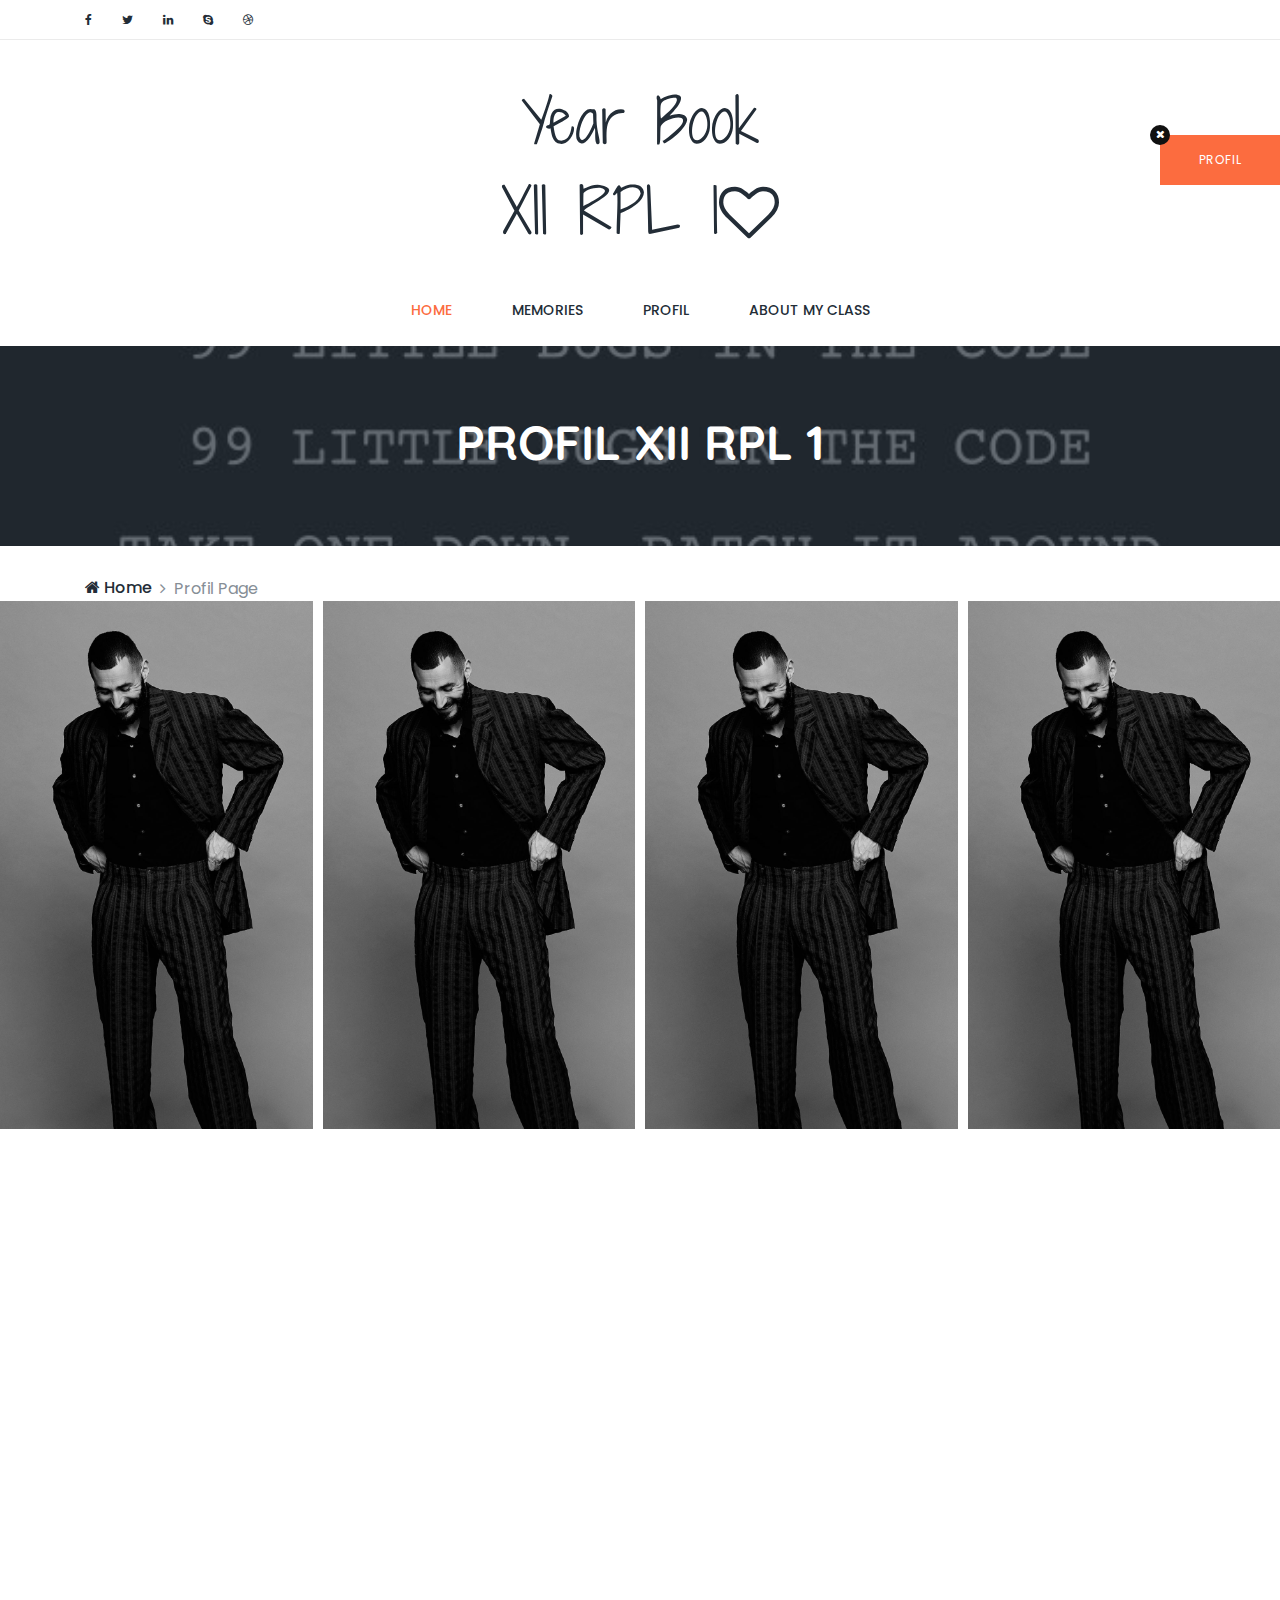
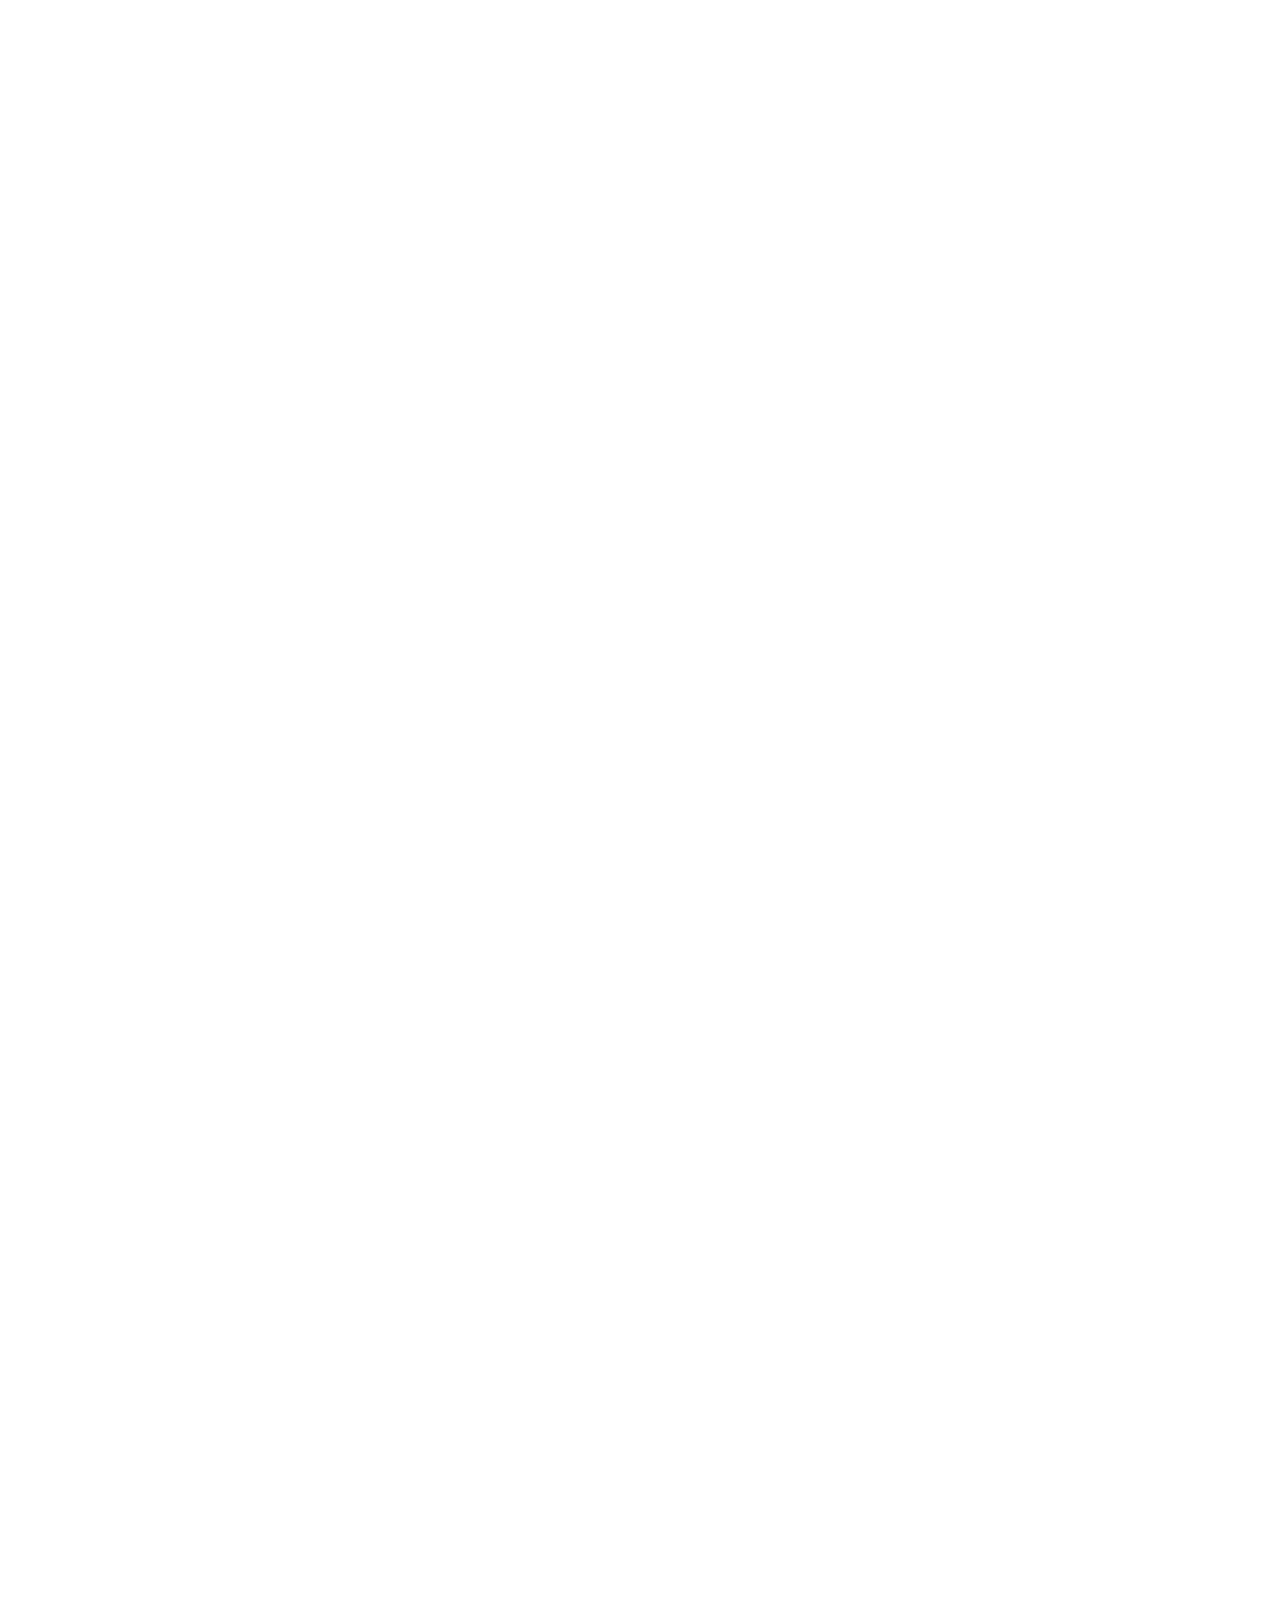
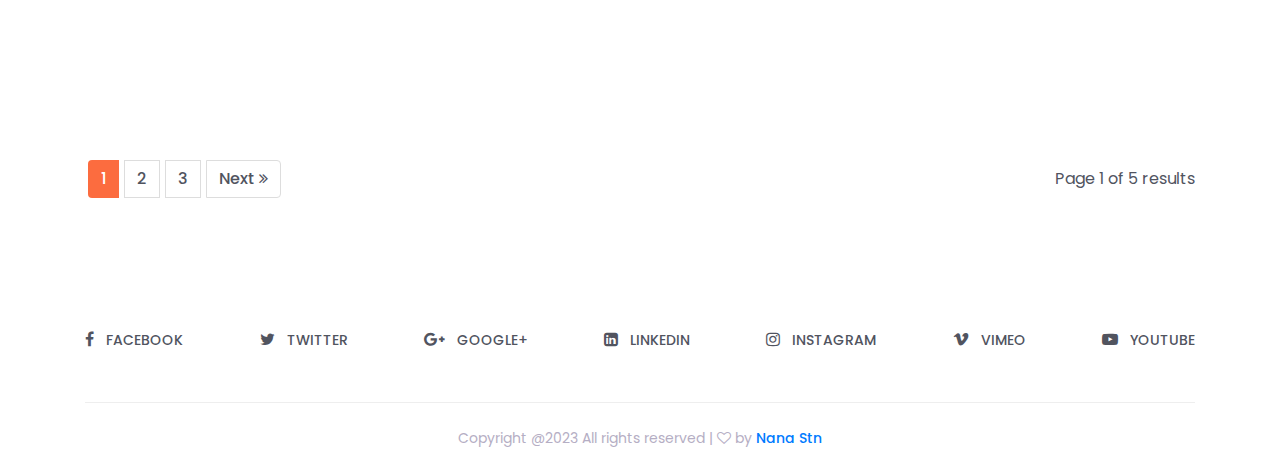
==== archive.html @ f5fe3b68 "baru" ====
<!DOCTYPE html>
<html lang="en">

<head>
    <meta charset="UTF-8">
    <meta name="description" content="">
    <meta http-equiv="X-UA-Compatible" content="IE=edge">
    <meta name="viewport" content="width=device-width, initial-scale=1, shrink-to-fit=no">
    <!-- The above 4 meta tags *must* come first in the head; any other head content must come *after* these tags -->

    <!-- Title -->
    <title>Year Book - Profil</title>

    <!-- Favicon -->
    <link rel="icon" href="img/core-img/favicon.ico">

    <!-- Core Stylesheet -->
    <link href="style.css" rel="stylesheet">

    <!-- Responsive CSS -->
    <link href="css/responsive/responsive.css" rel="stylesheet">

</head>

<body>
    <!-- Preloader Start -->
    <div id="preloader">
        <div class="yummy-load"></div>
    </div>

    <!-- Background Pattern Swither -->
    <div id="pattern-switcher">
        Profil
    </div>
    <div id="patter-close">
        <i class="fa fa-times" aria-hidden="true"></i>
    </div>

    <!-- ****** Top Header Area Start ****** -->
    <div class="top_header_area">
        <div class="container">
            <div class="row">
                <div class="col-5 col-sm-6">
                    <!--  Top Social bar start -->
                    <div class="top_social_bar">
                        <a href="#"><i class="fa fa-facebook" aria-hidden="true"></i></a>
                        <a href="#"><i class="fa fa-twitter" aria-hidden="true"></i></a>
                        <a href="#"><i class="fa fa-linkedin" aria-hidden="true"></i></a>
                        <a href="#"><i class="fa fa-skype" aria-hidden="true"></i></a>
                        <a href="#"><i class="fa fa-dribbble" aria-hidden="true"></i></a>
                    </div>
                </div>
                <!--  Login Register Area -->
                <div class="col-7 col-sm-6">
                    <div class="signup-search-area d-flex align-items-center justify-content-end">
                        
                    </div>
                </div>
            </div>
        </div>
    </div>
    <!-- ****** Top Header Area End ****** -->

    <!-- ****** Header Area Start ****** -->
    <header class="header_area">
        <div class="container">
            <div class="row">
                <!-- Logo Area Start -->
                <div class="col-12">
                    <div class="logo_area text-center">
                        <a href="index.html" class="yummy-logo">Year Book <br> XII RPL 1<i class="fa fa-heart-o" aria-hidden="true"></i></a>
                    </div>
                </div>
            </div>

            <div class="row">
                <div class="col-12">
                    <nav class="navbar navbar-expand-lg">
                        <button class="navbar-toggler" type="button" data-toggle="collapse" data-target="#yummyfood-nav" aria-controls="yummyfood-nav" aria-expanded="false" aria-label="Toggle navigation"><i class="fa fa-bars" aria-hidden="true"></i> Menu</button>
                        <!-- Menu Area Start -->
                        <div class="collapse navbar-collapse justify-content-center" id="yummyfood-nav">
                            <ul class="navbar-nav" id="yummy-nav">
                                <li class="nav-item active">
                                    <a class="nav-link" href="index.html">Home <span class="sr-only">(current)</span></a>
                                </li>
                                <li class="nav-item">
                                    <a class="nav-link" href="archive.html">Memories</a>
                                </li>
                                <li class="nav-item">
                                    <a class="nav-link" href="archive.html">Profil</a>
                                </li>
                                <li class="nav-item">
                                    <a class="nav-link" href="static.html">About My Class</a>
                                </li>
                                <!-- <li class="nav-item">
                                    <a class="nav-link" href="contact.html">Contact</a>
                                </li> -->
                            </ul>
                        </div>
                    </nav>
                </div>
            </div>
        </div>
    </header>
    <!-- ****** Header Area End ****** -->

    <!-- ****** Breadcumb Area Start ****** -->
    <div class="breadcumb-area" style="background-image: url(img/bg-img/y.jpeg);">
        <div class="container h-100">
            <div class="row h-100 align-items-center">
                <div class="col-12">
                    <div class="bradcumb-title text-center">
                        <h2>PROFIL XII RPL 1</h2>
                    </div>
                </div>
            </div>
        </div>
    </div>
    <div class="breadcumb-nav">
        <div class="container">
            <div class="row">
                <div class="col-12">
                    <nav aria-label="breadcrumb">
                        <ol class="breadcrumb">
                            <li class="breadcrumb-item"><a href="#"><i class="fa fa-home" aria-hidden="true"></i> Home</a></li>
                            <li class="breadcrumb-item active" aria-current="page">Profil Page</li>
                        </ol>
                    </nav>
                </div>
            </div>
        </div>
    </div>
    <!-- ****** Breadcumb Area End ****** -->

    <!-- ****** Archive Area Start ****** -->
    <section class="welcome-post-sliders owl-carousel">

        <!-- Single Slide -->
        <div class="welcome-single-slide">
            <!-- Post Thumb -->
            <img src="img/bg-img/wakhaji.jpeg" alt="">
            <!-- Overlay Text -->
            <div class="project_title">
                <div class="post-date-commnents d-flex">
                    <a href="#">February 23, 2023</a>
                    <a href="#">5 Comment</a>
                </div>
                <a href="#">
                    <h5>“I’ve Come and I’m Gone”: A Tribute to Istanbul’s Street</h5>
                </a>
            </div>
        </div>

        <!-- Single Slide -->
        <div class="welcome-single-slide">
            <!-- Post Thumb -->
            <img src="img/bg-img/wakhaji.jpeg" alt="">
            <!-- Overlay Text -->
            <div class="project_title">
                <div class="post-date-commnents d-flex">
                    <a href="#">February 23, 2023</a>
                    <a href="#">5 Comment</a>
                </div>
                <a href="#">
                    <h5>“I’ve Come and I’m Gone”: A Tribute to Istanbul’s Street</h5>
                </a>
            </div>
        </div>
        </section>
    <section class="archive-area section_padding_80">
        <div class="container">
            <div class="row">

                <!-- Single Post -->
                <div class="col-12 col-md-6 col-lg-4">
                    <div class="single-post wow fadeInUp" data-wow-delay="0.1s">
                        <!-- Post Thumb -->
                        <div class="post-thumb">
                            <img src="img/student/1.jfif" alt="">
                        </div>
                        <!-- Post Content -->
                        <div class="post-content">
                            <div class="post-meta d-flex">
                                <div class="post-author-date-area d-flex">
                                    <!-- Post Author -->
                                    <a href="#">
                                        <h3 class="post-headline">Adrian farrel</h3>
                                    </a>
                                    
                                    <!-- Post Date -->
                                    
                                </div>
                                <!-- Post Comment & Share Area -->
                                <div class="post-comment-share-area d-flex">
                                    <!-- Post Favourite -->
                                    <!-- Post Share -->
                                    
                                </div>
                            </div>
                            <div class="post-author">
                                <a href="#">Mirip Kamu ya</a>
                            </div>
                        </div>
                    </div>
                </div>

                <!-- Single Post -->
                <div class="col-12 col-md-6 col-lg-4">
                    <div class="single-post wow fadeInUp" data-wow-delay="0.2s">
                        <!-- Post Thumb -->
                        <div class="post-thumb">
                            <img src="img/student/2.jfif" alt="">
                        </div>
                        <!-- Post Content -->
                        <div class="post-content">
                            <div class="post-meta d-flex">
                                <div class="post-author-date-area d-flex">
                                    <!-- Post Author -->
                                    <div class="post-author">
                                        <a href="#">By Marian</a>
                                    </div>
                                    <!-- Post Date -->
                                    <div class="post-date">
                                        <a href="#">May 19, 2017</a>
                                    </div>
                                </div>
                                <!-- Post Comment & Share Area -->
                                <div class="post-comment-share-area d-flex">
                                    <!-- Post Favourite -->
                                    <!-- Post Share -->
                                   
                                </div>
                            </div>
                            <a href="#">
                                <h4 class="post-headline">The Top Breakfast And Brunch Spots In Hove, Brighton</h4>
                            </a>
                        </div>
                    </div>
                </div>

                <!-- Single Post -->
                <div class="col-12 col-md-6 col-lg-4">
                    <div class="single-post wow fadeInUp" data-wow-delay="0.3s">
                        <!-- Post Thumb -->
                        <div class="post-thumb">
                            <img src="img/student/3.jfif" alt="">
                        </div>
                        <!-- Post Content -->
                        <div class="post-content">
                            <div class="post-meta d-flex">
                                <div class="post-author-date-area d-flex">
                                    <!-- Post Author -->
                                    <div class="post-author">
                                        <a href="#">By Marian</a>
                                    </div>
                                    <!-- Post Date -->
                                    <div class="post-date">
                                        <a href="#">May 19, 2017</a>
                                    </div>
                                </div>
                                <!-- Post Comment & Share Area -->
                                <div class="post-comment-share-area d-flex">
                                    <!-- Post Favourite -->
                                    <!-- Post Share -->
                                    
                                </div>
                            </div>
                            <a href="#">
                                <h4 class="post-headline">The 10 Best Pubs In The Lake District, Cumbria</h4>
                            </a>
                        </div>
                    </div>
                </div>

                <!-- Single Post -->
                <div class="col-12 col-md-6 col-lg-4">
                    <div class="single-post wow fadeInUp" data-wow-delay="0.4s">
                        <!-- Post Thumb -->
                        <div class="post-thumb">
                            <img src="img/student/4.jfif" alt="">
                        </div>
                        <!-- Post Content -->
                        <div class="post-content">
                            <div class="post-meta d-flex">
                                <div class="post-author-date-area d-flex">
                                    <!-- Post Author -->
                                    <div class="post-author">
                                        <a href="#">By Marian</a>
                                    </div>
                                    <!-- Post Date -->
                                    <div class="post-date">
                                        <a href="#">May 19, 2017</a>
                                    </div>
                                </div>
                                <!-- Post Comment & Share Area -->
                                <div class="post-comment-share-area d-flex">
                                    <!-- Post Favourite -->
                                    <!-- Post Share -->
                                    
                                </div>
                            </div>
                            <a href="#">
                                <h4 class="post-headline">The 10 Best Brunch Spots In Newcastle, England</h4>
                            </a>
                        </div>
                    </div>
                </div>

                <!-- Single Post -->
                <div class="col-12 col-md-6 col-lg-4">
                    <div class="single-post wow fadeInUp" data-wow-delay="0.5s">
                        <!-- Post Thumb -->
                        <div class="post-thumb">
                            <img src="img/student/5.jfif" alt="">
                        </div>
                        <!-- Post Content -->
                        <div class="post-content">
                            <div class="post-meta d-flex">
                                <div class="post-author-date-area d-flex">
                                    <!-- Post Author -->
                                    <div class="post-author">
                                        <a href="#">By Marian</a>
                                    </div>
                                    <!-- Post Date -->
                                    <div class="post-date">
                                        <a href="#">May 19, 2017</a>
                                    </div>
                                </div>
                                <!-- Post Comment & Share Area -->
                                <div class="post-comment-share-area d-flex">
                                    <!-- Post Favourite -->
                                    <!-- Post Share -->
                                    
                                </div>
                            </div>
                            <a href="#">
                                <h4 class="post-headline">Where To Get The Best Sunday Roast In The Cotswolds</h4>
                            </a>
                        </div>
                    </div>
                </div>

                <!-- Single Post -->
                <div class="col-12 col-md-6 col-lg-4">
                    <div class="single-post wow fadeInUp" data-wow-delay="0.6s">
                        <!-- Post Thumb -->
                        <div class="post-thumb">
                            <img src="img/student/6.jfif" alt="">
                        </div>
                        <!-- Post Content -->
                        <div class="post-content">
                            <div class="post-meta d-flex">
                                <div class="post-author-date-area d-flex">
                                    <!-- Post Author -->
                                    <div class="post-author">
                                        <a href="#">By Marian</a>
                                    </div>
                                    <!-- Post Date -->
                                    <div class="post-date">
                                        <a href="#">May 19, 2017</a>
                                    </div>
                                </div>
                                <!-- Post Comment & Share Area -->
                                <div class="post-comment-share-area d-flex">
                                    <!-- Post Favourite -->
                                    <!-- Post Share -->
                                    
                                </div>
                            </div>
                            <a href="#">
                                <h4 class="post-headline">The Top Breakfast And Brunch Spots In Hove, Brighton</h4>
                            </a>
                        </div>
                    </div>
                </div>

                <!-- Single Post -->
                <div class="col-12 col-md-6 col-lg-4">
                    <div class="single-post wow fadeInUp" data-wow-delay="0.7s">
                        <!-- Post Thumb -->
                        <div class="post-thumb">
                            <img src="img/student/7.jfif" alt="">
                        </div>
                        <!-- Post Content -->
                        <div class="post-content">
                            <div class="post-meta d-flex">
                                <div class="post-author-date-area d-flex">
                                    <!-- Post Author -->
                                    <div class="post-author">
                                        <a href="#">By Marian</a>
                                    </div>
                                    <!-- Post Date -->
                                    <div class="post-date">
                                        <a href="#">May 19, 2017</a>
                                    </div>
                                </div>
                                <!-- Post Comment & Share Area -->
                                <div class="post-comment-share-area d-flex">
                                    <!-- Post Favourite -->
                                    <!-- Post Share -->
                                    
                                </div>
                            </div>
                            <a href="#">
                                <h4 class="post-headline">The 10 Best Pubs In The Lake District, Cumbria</h4>
                            </a>
                        </div>
                    </div>
                </div>

                <!-- Single Post -->
                <div class="col-12 col-md-6 col-lg-4">
                    <div class="single-post wow fadeInUp" data-wow-delay="0.8s">
                        <!-- Post Thumb -->
                        <div class="post-thumb">
                            <img src="img/student/8.jfif" alt="">
                        </div>
                        <!-- Post Content -->
                        <div class="post-content">
                            <div class="post-meta d-flex">
                                <div class="post-author-date-area d-flex">
                                    <!-- Post Author -->
                                    <div class="post-author">
                                        <a href="#">By Marian</a>
                                    </div>
                                    <!-- Post Date -->
                                    <div class="post-date">
                                        <a href="#">May 19, 2017</a>
                                    </div>
                                </div>
                                <!-- Post Comment & Share Area -->
                                <div class="post-comment-share-area d-flex">
                                    <!-- Post Favourite -->
                                    <!-- Post Share -->
                                    
                                </div>
                            </div>
                            <a href="#">
                                <h4 class="post-headline">The 10 Best Brunch Spots In Newcastle, England</h4>
                            </a>
                        </div>
                    </div>
                </div>

                <!-- Single Post -->
                <div class="col-12 col-md-6 col-lg-4">
                    <div class="single-post wow fadeInUp" data-wow-delay="0.9s">
                        <!-- Post Thumb -->
                        <div class="post-thumb">
                            <img src="img/student/9.jfif" alt="">
                        </div>
                        <!-- Post Content -->
                        <div class="post-content">
                            <div class="post-meta d-flex">
                                <div class="post-author-date-area d-flex">
                                    <!-- Post Author -->
                                    <div class="post-author">
                                        <a href="#">By Marian</a>
                                    </div>
                                    <!-- Post Date -->
                                    <div class="post-date">
                                        <a href="#">May 19, 2017</a>
                                    </div>
                                </div>
                                <!-- Post Comment & Share Area -->
                                <div class="post-comment-share-area d-flex">
                                    <!-- Post Favourite -->
                                    <!-- Post Share -->
                                    
                                </div>
                            </div>
                            <a href="#">
                                <h4 class="post-headline">Where To Get The Best Sunday Roast In The Cotswolds</h4>
                            </a>
                        </div>
                    </div>
                </div>

                <!-- Single Post -->
                <div class="col-12 col-md-6 col-lg-4">
                    <div class="single-post wow fadeInUp" data-wow-delay="1s">
                        <!-- Post Thumb -->
                        <div class="post-thumb">
                            <img src="img/student/10.jfif" alt="">
                        </div>
                        <!-- Post Content -->
                        <div class="post-content">
                            <div class="post-meta d-flex">
                                <div class="post-author-date-area d-flex">
                                    <!-- Post Author -->
                                    <div class="post-author">
                                        <a href="#">By Marian</a>
                                    </div>
                                    <!-- Post Date -->
                                    <div class="post-date">
                                        <a href="#">May 19, 2017</a>
                                    </div>
                                </div>
                                <!-- Post Comment & Share Area -->
                                <div class="post-comment-share-area d-flex">
                                    <!-- Post Favourite -->
                                    <!-- Post Share -->
                                    
                                </div>
                            </div>
                            <a href="#">
                                <h4 class="post-headline">The Top Breakfast And Brunch Spots In Hove, Brighton</h4>
                            </a>
                        </div>
                    </div>
                </div>

                <!-- Single Post -->
                <div class="col-12 col-md-6 col-lg-4">
                    <div class="single-post wow fadeInUp" data-wow-delay="1.1s">
                        <!-- Post Thumb -->
                        <div class="post-thumb">
                            <img src="img/student/11.jfif" alt="">
                        </div>
                        <!-- Post Content -->
                        <div class="post-content">
                            <div class="post-meta d-flex">
                                <div class="post-author-date-area d-flex">
                                    <!-- Post Author -->
                                    <div class="post-author">
                                        <a href="#">By Marian</a>
                                    </div>
                                    <!-- Post Date -->
                                    <div class="post-date">
                                        <a href="#">May 19, 2017</a>
                                    </div>
                                </div>
                                <!-- Post Comment & Share Area -->
                                <div class="post-comment-share-area d-flex">
                                    <!-- Post Favourite -->
                                    <!-- Post Share -->
                                    
                                </div>
                            </div>
                            <a href="#">
                                <h4 class="post-headline">The 10 Best Pubs In The Lake District, Cumbria</h4>
                            </a>
                        </div>
                    </div>
                </div>

                <!-- Single Post -->
                <div class="col-12 col-md-6 col-lg-4">
                    <div class="single-post wow fadeInUp" data-wow-delay="1.2s">
                        <!-- Post Thumb -->
                        <div class="post-thumb">
                            <img src="img/student/12.jfif" alt="">
                        </div>
                        <!-- Post Content -->
                        <div class="post-content">
                            <div class="post-meta d-flex">
                                <div class="post-author-date-area d-flex">
                                    <!-- Post Author -->
                                    <div class="post-author">
                                        <a href="#">By Marian</a>
                                    </div>
                                    <!-- Post Date -->
                                    <div class="post-date">
                                        <a href="#">May 19, 2017</a>
                                    </div>
                                </div>
                                <!-- Post Comment & Share Area -->
                                <div class="post-comment-share-area d-flex">
                                    <!-- Post Favourite -->
                                    <!-- Post Share -->
                                    
                                </div>
                            </div>
                            <a href="#">
                                <h4 class="post-headline">The 10 Best Brunch Spots In Newcastle, England</h4>
                            </a>
                        </div>
                    </div>
                </div>

                <div class="col-12">
                    <div class="pagination-area d-sm-flex mt-15">
                        <nav aria-label="#">
                            <ul class="pagination">
                                <li class="page-item active">
                                    <a class="page-link" href="#">1 <span class="sr-only">(current)</span></a>
                                </li>
                                <li class="page-item"><a class="page-link" href="#">2</a></li>
                                <li class="page-item"><a class="page-link" href="#">3</a></li>
                                <li class="page-item">
                                    <a class="page-link" href="#">Next <i class="fa fa-angle-double-right" aria-hidden="true"></i></a>
                                </li>
                            </ul>
                        </nav>
                        <div class="page-status">
                            <p>Page 1 of 5 results</p>
                        </div>
                    </div>
                </div>

            </div>
        </div>
    </section>
    <!-- ****** Archive Area End ****** -->
    <!-- ****** Footer Social Icon Area Start ****** -->
    <div class="social_icon_area clearfix">
        <div class="container">
            <div class="row">
                <div class="col-12">
                    <div class="footer-social-area d-flex">
                        <div class="single-icon">
                            <a href="#"><i class="fa fa-facebook" aria-hidden="true"></i><span>facebook</span></a>
                        </div>
                        <div class="single-icon">
                            <a href="#"><i class="fa fa-twitter" aria-hidden="true"></i><span>Twitter</span></a>
                        </div>
                        <div class="single-icon">
                            <a href="#"><i class="fa fa-google-plus" aria-hidden="true"></i><span>GOOGLE+</span></a>
                        </div>
                        <div class="single-icon">
                            <a href="#"><i class="fa fa-linkedin-square" aria-hidden="true"></i><span>linkedin</span></a>
                        </div>
                        <div class="single-icon">
                            <a href="#"><i class="fa fa-instagram" aria-hidden="true"></i><span>Instagram</span></a>
                        </div>
                        <div class="single-icon">
                            <a href="#"><i class="fa fa-vimeo" aria-hidden="true"></i><span>VIMEO</span></a>
                        </div>
                        <div class="single-icon">
                            <a href="#"><i class="fa fa-youtube-play" aria-hidden="true"></i><span>YOUTUBE</span></a>
                        </div>
                    </div>
                </div>
            </div>
        </div>
    </div>
    <!-- ****** Footer Social Icon Area End ****** -->

    <!-- ****** Footer Menu Area Start ****** -->
    <footer class="footer_area">
         <div class="container">
            <div class="row">
                <div class="col-12">
                    <!-- Copywrite Text -->
                    <div class="copy_right_text text-center">
                        <p>Copyright @2023 All rights reserved | <i class="fa fa-heart-o" aria-hidden="true"></i> by <a href="https://colorlib.com" target="_blank">Nana Stn</a></p>
                    </div>
                </div>
            </div>
        </div>
    </footer>
    <!-- ****** Footer Menu Area End ****** -->

    <!-- Jquery-2.2.4 js -->
    <script src="js/jquery/jquery-2.2.4.min.js"></script>
    <!-- Popper js -->
    <script src="js/bootstrap/popper.min.js"></script>
    <!-- Bootstrap-4 js -->
    <script src="js/bootstrap/bootstrap.min.js"></script>
    <!-- All Plugins JS -->
    <script src="js/others/plugins.js"></script>
    <!-- Active JS -->
    <script src="js/active.js"></script>
</body>
---- style.css ----
/* ----------------------------------------------
:: Template Name: Yummy Blog - Food Blog Template
:: Template Author: Colorlib
:: Template Author URI: https://colorlib.com
:: Version: v1.0.0
:: Last Updated: 11-13-2017
---------------------------------------------- */

/* -------- [Master Stylesheet] --------
:: 1.0 Base CSS
:: 2.0 Top Header Area CSS
:: 3.0 Menu Area CSS
:: 4.0 Wellcome Area CSS 
:: 5.0 Top Feature Area CSS 
:: 6.0 Blog Area CSS 
:: 7.0 Instagram Area CSS 
:: 8.0 Footer Social Area CSS 
:: 9.0 Goole Map Area CSS
:: 10.0 Sidebar Area CSS
:: 11.0 Breadcumb Area CSS
:: 12.0 Paginatio Area CSS
:: 13.0 Contact Area CSS
:: 14.0 Single Blog CSS
----------------------------------- */

/* ***** Fonts ***** */

@import url('https://fonts.googleapis.com/css?family=Poppins:100,200,300,400,500,600,700|Quicksand:300,400,500,700|Shadows+Into+Light+Two');

/* ***** Import CSS ***** */

@import 'css/bootstrap/bootstrap.min.css';
@import 'css/others/animate.css';
@import 'css/others/magnific-popup.css';
@import 'css/others/meanmenu.min.css';
@import 'css/others/owl.carousel.min.css';
@import 'css/others/font-awesome.min.css';
@import 'css/others/pe-icon-7-stroke.css';

/* --------------------
:: 1.0 Base CSS
-------------------- */

* {
    margin: 0;
    padding: 0;
}

body {
    font-family: 'Poppins', sans-serif;
    position: relative;
    z-index: auto;
}

h1,
h2,
h3,
h4,
h5,
h6 {
    font-family: 'Quicksand', sans-serif;
    font-weight: 700;
    color: #232d37;
    line-height: 1.25;
}

p {
    color: #51545f;
    font-size: 16px;
}

.section_padding_100 {
    padding-top: 100px;
    padding-bottom: 100px;
}

.section_padding_100_70 {
    padding-top: 100px;
    padding-bottom: 70px;
}

.section_padding_50 {
    padding-top: 50px;
    padding-bottom: 50px;
}

.section_padding_50_20 {
    padding-top: 50px;
    padding-bottom: 20px;
}

.section_padding_150 {
    padding-top: 150px;
    padding-bottom: 150px;
}

.section_padding_200 {
    padding-top: 200px;
    padding-bottom: 200px;
}

.section_padding_80 {
    margin-top: 80px;
    margin-bottom: 80px;
}

.section_padding_80_50 {
    padding-top: 80px;
    padding-bottom: 50px;
}

.section_padding_30_80 {
    padding-top: 30px;
    padding-bottom: 80px;
}

.section_padding_80_0 {
    padding-top: 80px;
    padding-bottom: 0;
}

.section_padding_0_80 {
    padding-top: 0;
    padding-bottom: 80px;
}

img {
    max-width: 100%;
}

.mt-15 {
    margin-top: 15px;
}

.mt-30 {
    margin-top: 30px;
}

.mt-40 {
    margin-top: 40px;
}

.mt-50 {
    margin-top: 50px;
}

.mt-100 {
    margin-top: 100px;
}

.mt-150 {
    margin-top: 150px;
}

.mr-15 {
    margin-right: 15px;
}

.mr-30 {
    margin-right: 30px;
}

.mr-50 {
    margin-right: 50px;
}

.mr-100 {
    margin-right: 100px;
}

.mb-15 {
    margin-bottom: 15px;
}

.mb-30 {
    margin-bottom: 30px;
}

.mb-50 {
    margin-bottom: 50px;
}

.mb-100 {
    margin-bottom: 100px;
}

.ml-15 {
    margin-left: 15px;
}

.ml-30 {
    margin-left: 30px;
}

.ml-50 {
    margin-left: 50px;
}

.ml-100 {
    margin-left: 100px;
}

ul,
ol {
    margin: 0;
    padding: 0;
}

#scrollUp {
    bottom: 55px;
    font-size: 14px;
    right: 50%;
    width: 30px;
    background-color: #fc6c3f;
    color: #fff;
    text-align: center;
    height: 30px;
    line-height: 30px;
    border-radius: 50%;
    margin-right: -15px;
}

a,
a:hover,
a:focus,
a:active {
    text-decoration: none;
    -webkit-transition-duration: 500ms;
    transition-duration: 500ms;
    font-weight: 500;
    outline: none;
}

li {
    list-style: none;
}

.heading_text > p {
    font-size: 16px;
}

.heading_text > h2 {
    font-weight: 500;
    color: #333;
}

.heading_text > h3 {
    color: #b4b4b4;
    font-size: 90px;
    font-weight: 100;
    margin: 0;
}

.font-shadow-into-light {
    font-family: 'Shadows Into Light Two', cursive !important;
}

.yummy-table {
    display: table;
    height: 100%;
    left: 0;
    position: relative;
    top: 0;
    width: 100%;
    z-index: 2;
}

.yummy-table-cell {
    display: table-cell;
    vertical-align: middle;
}

#preloader {
    overflow: hidden;
    background-color: #fff;
    height: 100%;
    left: 0;
    position: fixed;
    top: 0;
    width: 100%;
    z-index: 999999;
}

.yummy-load {
    -webkit-animation: 2000ms linear 0s normal none infinite running yummy-load;
    animation: 2000ms linear 0s normal none infinite running yummy-load;
    background: transparent none repeat scroll 0 0;
    border-color: #dddddd #dddddd #fc6c3f;
    border-radius: 50%;
    border-style: solid;
    border-width: 3px;
    height: 40px;
    left: calc(50% - 20px);
    position: relative;
    top: calc(50% - 20px);
    width: 40px;
    z-index: 9;
}

@-webkit-keyframes yummy-load {
    0% {
        -webkit-transform: rotate(0deg);
        transform: rotate(0deg);
    }
    100% {
        -webkit-transform: rotate(360deg);
        transform: rotate(360deg);
    }
}

@keyframes yummy-load {
    0% {
        -webkit-transform: rotate(0deg);
        transform: rotate(0deg);
    }
    100% {
        -webkit-transform: rotate(360deg);
        transform: rotate(360deg);
    }
}

/* --------------------
:: 2.0 Top Header Area CSS
-------------------- */

.top_header_area {
    width: 100%;
    height: 40px;
    border-bottom: 1px solid #ebebeb;
}

.top_header_area .top_social_bar {
    display: -webkit-box;
    display: -ms-flexbox;
    display: flex;
    height: 40px;
    -webkit-box-align: center;
    -ms-flex-align: center;
    align-items: center;
}


.top_header_area .top_social_bar > a {
    font-size: 12px;
    color: #232d37;
    margin-right: 30px;
}

.top_header_area .top_social_bar > a:hover {
    color: #fc6c3f;
}

.top_header_area .top_social_bar > a:last-of-type {
    margin-right: 0;
}

.top_header_area .signup-search-area {
    height: 40px;
    position: relative;
    z-index: 3;
}

.top_header_area .signup-search-area a {
    font-size: 13px;
    color: #222;
}

.top_header_area .signup-search-area .login a {
    margin-right: 13px;
    border-right: 2px solid #c2c2c2;
    padding-right: 13px;
}

.top_header_area .signup-search-area .search_button {
    margin-left: 54px;
}

#searchBtn {
    position: relative;
    z-index: 8;
}

.search-hidden-form {
    position: absolute;
    width: 100%;
    z-index: 4;
    height: 100%;
    top: 0;
    left: 0;
    right: 0;
    bottom: 0;
    -webkit-transition-duration: 500ms;
    transition-duration: 500ms;
    opacity: 0;
    -ms-filter: "progid:DXImageTransform.Microsoft.Alpha(Opacity=0)";
    font-size: 12px;
}

.search-hidden-form.search-form-open {
    z-index: 18;
    opacity: 1;
    -ms-filter: "progid:DXImageTransform.Microsoft.Alpha(Opacity=100)";
}

.search-hidden-form #search-anything {
    width: 100%;
    height: 30px;
    border: 1px solid #ddd;
    top: 5px;
    position: relative;
    padding: 5px 10px;
}

.search-hidden-form span {
    line-height: 30px;
    width: 30px;
    height: 30px;
    position: absolute;
    display: block;
    text-align: center;
    top: 5px;
    right: 0;
    border: 1px solid #ddd;
    color: #888;
    cursor: pointer;
    z-index: 5;
    font-size: 13px;
    border-left: none;
    -webkit-transition-duration: 500ms;
    transition-duration: 500ms;
}

.search-hidden-form span:hover {
    color: #000;
}

/* --------------------
:: 3.0 Menu Area CSS
-------------------- */

.logo_area .yummy-logo {
    font-family: 'Shadows Into Light Two', cursive;
    font-size: 60px;
    margin-bottom: 0;
    padding: 35px 0 20px 0;
    display: inline-block;
    color: #232d37;
}

.navbar.navbar-expand-lg {
    padding: 0;
}

.navbar.navbar-expand-lg .navbar-nav .nav-link {
    padding: 25px 30px;
    color: #232d37;
    text-transform: uppercase;
    font-size: 14px;
}

.navbar.navbar-expand-lg .navbar-nav .nav-link:hover,
.navbar.navbar-expand-lg .navbar-nav .active .nav-link {
    color: #fc6c3f;
}

.dropdown-item {
    font-weight: 500;
    color: #232d37;
    font-size: 14px;
    text-transform: uppercase;
}

.dropdown-item:focus,
.dropdown-item:hover {
    color: #fc6c3f;
    text-decoration: none;
    background-color: #f8f9fa;
}

/* --------------------
:: 4.0 Wellcome Area CSS 
-------------------- */

.welcome-single-slide {
    position: relative;
    z-index: 1;
    overflow: hidden
}

.welcome-single-slide .project_title a > h5 {
    color: #ffffff;
    font-size: 24px;
    font-weight: 700;
    margin-bottom: 0;
}

.welcome-single-slide .project_title {
    position: absolute;
    content: "";
    bottom: -300px;
    left: 0;
    z-index: 3;
    background: rgba(252, 108, 63, 0.7);
    padding: 30px;
    width: 100%;
    height: auto;
    -webkit-transition-duration: 750ms;
    transition-duration: 750ms;
}

.welcome-single-slide:hover .project_title {
    bottom: 0;
}

.welcome-single-slide .post-date-commnents a {
    font-size: 14px;
    font-weight: 400;
    color: #fff;
    position: relative;
    z-index: 1;
    margin-bottom: 10px;
}

.welcome-single-slide .post-date-commnents a:hover {
    color: rgba(255, 255, 255, 0.9);
}


.welcome-single-slide .post-date-commnents a:first-child {
    margin-right: 30px;
}

.welcome-single-slide .post-date-commnents a:first-child:after {
    width: 2px;
    height: 80%;
    content: '';
    position: absolute;
    top: 10%;
    right: -14px;
    z-index: 2;
    background-color: #fff;
}


.welcome-post-sliders {
    position: relative;
    z-index: 1;
}

.welcome-post-sliders .owl-prev {
    position: absolute;
    width: 10%;
    background-color: transparent;
    height: 100%;
    top: 0;
    left: 0;
    cursor: url(img/core-img/back.png), auto !important;
    z-index: 9;
}

.welcome-post-sliders .owl-next {
    position: absolute;
    width: 10%;
    background-color: transparent;
    height: 100%;
    top: 0;
    right: 0;
    cursor: url(img/core-img/next.png), auto !important;
}

/* --------------------
:: 5.0 Top Feature Area CSS 
-------------------- */

.categories_area {
    padding: 80px 0 50px 0;
}

.single_catagory {
    position: relative;
    z-index: 1;
    margin-bottom: 30px;
}

.single_catagory img {
    border-radius: 20px;
}

.catagory-title {
    width: 200px;
    height: 50px;
    background-color: #fff;
    position: absolute;
    top: 50%;
    text-align: center;
    border-radius: 30px;
    left: 50%;
    -webkit-transform: translate(-50%, -50%);
    transform: translate(-50%, -50%);
    -webkit-transition-duration: 500ms;
    transition-duration: 500ms;
}

.single_catagory:hover .catagory-title {
    background-color: #fc6c3f;
}

.catagory-title a > h5 {
    margin-bottom: 0;
    line-height: 50px;
    -webkit-transition-duration: 500ms;
    transition-duration: 500ms;
}

.single_catagory:hover .catagory-title a > h5 {
    color: #fff;
}

/* --------------------
:: 6.0 Blog Area CSS 
-------------------- */

.post-thumb img {
    border-radius: 30px;
    margin-bottom: 30px;
}

.post-meta {
    -webkit-box-align: center;
    -ms-flex-align: center;
    -ms-grid-row-align: center;
    align-items: center;
    -webkit-box-pack: justify;
    -ms-flex-pack: justify;
    justify-content: space-between;
}

.post-author a,
.post-date a,
.post-favourite a,
.post-comments a,
.post-share a {
    color: #b5aec4;
    font-size: 14px;
}

.post-author a:hover,
.post-date a:hover,
.post-favourite a:hover,
.post-comments a:hover,
.post-share a:hover {
    color: #000;
}

.post-favourite a,
.post-comments a {
    margin-right: 15px;
}

.post-author a {
    margin-right: 30px;
    position: relative;
    z-index: 1;
}

.post-author a:after {
    width: 2px;
    height: 60%;
    content: '';
    position: absolute;
    top: 20%;
    right: -14px;
    z-index: 2;
    background-color: #b5aec4;
}

.single-post {
    margin-bottom: 30px;
}

.single-post h2,
.single-post h4 {
    margin: 10px 0;
    color: #232d37;
    -webkit-transition-duration: 500ms;
    transition-duration: 500ms;
    text-transform: capitalize;
}

.single-post h2:hover,
.single-post h4:hover {
    color: #fc6c3f;
}

.single-post p {
    color: #51545f;
}

.single-post .read-more {
    font-size: 12px;
    color: #b5aeba;
    display: inline-block;
    border: 1px solid #ebebeb;
    border-radius: 30px;
    height: 40px;
    min-width: 170px;
    line-height: 40px;
    text-align: center;
}


.single-post .read-more:hover {
    color: #000;
    border: 1px solid #000;
}

/* List Blog Area CSS */

.list-blog.single-post .post-thumb,
.list-blog.single-post .post-content {
    -ms-flex-preferred-size: 50%;
    flex-basis: 50%;
    margin-right: 15px;
}

.list-blog.single-post .post-content {
    margin-right: 0;
    margin-left: 15px;
    margin-bottom: 30px;
}

.list-blog.single-post {
    margin-bottom: 30px;
    border-bottom: 1px solid #ebebeb;
}

.blog_area .col-12:last-of-type .list-blog.single-post {
    margin-bottom: 0;
    border-bottom: none;
}

.blog_area .col-12:last-of-type .list-blog.single-post .post-thumb img {
    margin-bottom: 0;
}

/* --------------------
:: 7.0 Instagram Area CSS 
-------------------- */

.instagram_gallery_item {
    position: relative;
    z-index: 1;
}

.instagram_gallery_item img {
    -webkit-transition-duration: 500ms;
    transition-duration: 500ms;
    width: 100%;
}

.instagram_gallery_item .hover_overlay {
    background: rgba(252, 108, 63, 0.7);
    height: 100%;
    left: 0;
    opacity: 0;
    -ms-filter: "progid:DXImageTransform.Microsoft.Alpha(Opacity=0)";
    position: absolute;
    top: 0;
    -webkit-transition-duration: 500ms;
    transition-duration: 500ms;
    width: 100%;
    z-index: 5;
}

.instagram_gallery_item:hover .hover_overlay {
    opacity: 1;
    -ms-filter: "progid:DXImageTransform.Microsoft.Alpha(Opacity=100)";
}

.instagram_gallery_item .follow-me a {
    font-size: 16px;
    color: #fff;
    font-weight: 400;
}

.instargram_area {
    position: relative;
    z-index: 1;
}

.instargram_area .owl-prev {
    position: absolute;
    width: 10%;
    background-color: transparent;
    height: 100%;
    top: 0;
    left: 0;
    cursor: url(img/core-img/back.png), auto !important;
    z-index: 9;
}

.instargram_area .owl-next {
    position: absolute;
    width: 10%;
    background-color: transparent;
    height: 100%;
    top: 0;
    right: 0;
    cursor: url(img/core-img/next.png), auto !important;
}


/* --------------------
:: 8.0 Footer Social Area CSS 
-------------------- */

.footer-social-area {
    border-bottom: 1px solid #eeeeee;
    padding: 50px 0;
    -webkit-box-pack: justify;
    -ms-flex-pack: justify;
    justify-content: space-between
}

.single-icon > a {
    color: #51545f;
    font-size: 14px;
    font-weight: 500;
    text-transform: uppercase;
}

.single-icon > a:hover {
    color: #fc6c3f;
}

.single-icon > a > i {
    font-size: 16px;
    padding-right: 12px;
}

.footer-content {
    padding: 50px 0 65px 0;
    border-bottom: 1px solid #eeeeee;
}

.footer-logo-area .yummy-logo {
    font-family: 'Shadows Into Light Two', cursive;
    font-size: 60px;
    margin-bottom: 0;
    padding: 0 0 20px 0;
    display: inline-block;
    color: #232d37;
}

.copy_right_text {
    width: 100%;
    height: 70px;
    display: -webkit-box;
    display: -ms-flexbox;
    display: flex;
    -webkit-box-align: center;
    -ms-flex-align: center;
    align-items: center;
    -webkit-box-pack: center;
    -ms-flex-pack: center;
    justify-content: center
}

.copy_right_text > p {
    font-size: 14px;
    color: #b5aec4;
    margin-bottom: 0;
}

.footer_area .navbar.navbar-expand-lg .navbar-nav .nav-link {
    padding-bottom: 0;
}

/* --------------------
:: 9.0 Goole Map Area CSS
-------------------- */

#googleMap {
    height: 620px;
    width: 100%;
}


/* --------------------
:: 10.0 Sidebar Area CSS
-------------------- */

/* About me */

.single-widget-area {
    margin-bottom: 50px;
}

.widget-title > h6 {
    background: #fee2d9;
    height: 40px;
    width: 100%;
    line-height: 40px;
    border-radius: 2px;
    margin-bottom: 30px;
}

.about-me-widget-thumb img {
    height: 200px;
    width: 200px;
    margin: auto;
    border-radius: 50%;
}

.about-me-widget h4 {
    margin: 15px 0;
    font-weight: 400;
}

.about-me-widget p {
    color: #51545f;
    margin-bottom: 0;
}

/* subscribe_follow_area */

.subscribe-link > a {
    font-size: 14px;
    color: #51545f;
    padding: 0 15px;
}

.subscribe-link > a:hover {
    color: #fc6c3f;
}

.subscribe-link {
    padding-top: 20px;
}

/* popular post */

.popular-post-widget .single-populer-post img {
    margin-right: 10px;
    border-radius: 20px;
    margin-bottom: 30px;
    -ms-flex-item-align: center;
    align-self: center;
}

.popular-post-widget .single-populer-post:last-of-type img {
    margin-bottom: 0;
}

.popular-post-widget .single-populer-post img {
    width: calc(50% - 10px);
}

.popular-post-widget .single-populer-post img,
.popular-post-widget .single-populer-post .post-content {
    -ms-flex-preferred-size: 50%;
    flex-basis: 50%;
}

.popular-post-widget .single-populer-post .post-content {
    margin-left: 10px;
}

.popular-post-widget .single-populer-post .post-content > p {
    font-size: 14px;
    color: #b5aec4;
    font-weight: 400;
    margin-bottom: 0;
}

/* Add Widget */

.add-widget .add-widget-area {
    position: relative;
    z-index: 1;
}

.add-widget .add-widget-area img {
    border-radius: 30px;
}

.add-widget .add-widget-area:before {
    position: absolute;
    width: 100%;
    height: 100%;
    left: 0;
    top: 0;
    content: '';
    background-color: rgba(30, 29, 29, 0.8);
    z-index: 1;
    border-radius: 30px
}

.add-widget .add-text {
    position: absolute;
    width: 100%;
    height: 100%;
    top: 0;
    left: 0;
    z-index: 5;
}

.add-widget .add-text h2,
.add-widget .add-text p {
    color: #fff;
}

.add-widget .add-text p {
    font-size: 14px;
}

.add-widget .add-text a {
    min-width: 130px;
    height: 40px;
    border: 1px solid #fc6c3f;
    color: #fc6c3f;
    font-size: 12px;
    display: inline-block;
    text-transform: uppercase;
    border-radius: 30px;
    line-height: 40px;
}

.add-widget .add-text a:hover {
    border: 1px solid #fc6c3f;
    color: #fff;
    background-color: #fc6c3f;
}

/* Newsletter Widget CSS */

.newsletter-widget p {
    font-size: 14px;
}

.newsletter-form {
    position: relative;
    z-index: 1;
}

.newsletter-form input {
    width: 100%;
    height: 40px;
    background-color: #f5f5f8;
    border: 1px solid #e1e1e1;
    border-radius: 30px;
    padding: 0 20px;
    font-size: 14px;
    color: #b5aec4;
}

.newsletter-form button {
    width: 40px;
    height: 40px;
    background-color: #fc6c3f;
    border: none;
    color: #fff;
    border-radius: 30px;
    position: absolute;
    right: 0;
    top: 0;
    z-index: 9;
    cursor: pointer;
}

/* --------------------
:: 11.0 Breadcumb Area CSS
-------------------- */

.breadcumb-area {
    width: 100%;
    height: 200px;
    background-position: center center;
    background-size: cover;
    position: relative;
    z-index: 1;
}

.breadcumb-area:after {
    width: 100%;
    height: 100%;
    position: absolute;
    content: '';
    top: 0;
    left: 0;
    background-color: rgba(35, 45, 55, 0.7);
    z-index: -1;
}

.breadcumb-area .bradcumb-title h2 {
    font-size: 48px;
    color: #fff;
}

.breadcumb-nav .breadcrumb {
    padding: 0;
    margin-bottom: 0;
    list-style: none;
    background-color: transparent;
    border-radius: .25rem;
    margin-top: 30px;
}

.breadcumb-nav .breadcrumb .breadcrumb-item a {
    color: #232d37;
    font-size: 16px;
}

.breadcrumb-item + .breadcrumb-item:before {
    content: "\f105";
    font-family: 'FontAwesome'
}

/* --------------------
:: 12.0 Paginatio Area CSS
-------------------- */

.pagination-area {
    -webkit-box-pack: justify;
    -ms-flex-pack: justify;
    justify-content: space-between;
    -webkit-box-align: center;
    -ms-flex-align: center;
    -ms-grid-row-align: center;
    align-items: center;
}

.pagination-area .pagination .page-link {
    color: #51545f;
    margin: 0 2.5px;
}

.pagination-area .pagination .page-item.active .page-link,
.pagination-area .pagination .page-link:focus,
.pagination-area .pagination .page-link:hover {
    color: #fff;
    background-color: #fc6c3f;
    border-color: transparent;
}

.pagination-area .page-status p,
.contact-info-area .single-contact-info p {
    margin-bottom: 0;
}

/* --------------------
:: 13.0 Contact Area CSS
-------------------- */

.contact-form .form-control,
.comment-form .form-control {
    border: 1px solid #ebebeb;
    height: 50px;
}

.contact-form .form-control:focus,
.comment-form .form-control:focus {
    border: 1px solid #000;
}

.contact-form textarea.form-control,
.comment-form textarea.form-control {
    height: 130px;
}

.contact-btn {
    margin-top: 50px;
    width: 160px;
    height: 40px;
    font-size: 12px;
    text-transform: uppercase;
    font-weight: 500;
    color: #fff;
    background-color: #fc6c3f;
    border-radius: 30px;
}

.contact-btn:hover {
    color: #fff;
    background-color: #d43f10;
}

.contact-form-sidebar {
    background-size: cover;
    background-position: center center;
}

/* -------------------- 
:: 14.0 Single Blog CSS
-------------------- */

.single-post-share-info a {
    width: 30px;
    display: block;
    height: 30px;
    background-color: #ddd;
    border-radius: 50%;
    text-align: center;
    color: #fff;
    font-size: 14px;
    margin-bottom: 20px;
}

.single-post-share-info a i {
    line-height: 30px;
}

.single-post-share-info a.facebook {
    background-color: #4c65a8;
}


.single-post-share-info a.facebook:hover {
    background-color: #3555ac;
}

.single-post-share-info a.twitter {
    background-color: #41a1f6;
}

.single-post-share-info a.twitter:hover {
    background-color: #087ee6;
}

.single-post-share-info a.googleplus {
    background-color: #f43535;
}

.single-post-share-info a.googleplus:hover {
    background-color: #e20707;
}

.single-post-share-info a.instagram {
    background-color: #8f6247;
}

.single-post-share-info a.instagram:hover {
    background-color: #6d4025;
}

.single-post-share-info a.pinterest {
    background-color: #f0c605;
}

.single-post-share-info a.pinterest:hover {
    background-color: #a88c0a;
}

.yummy-blockquote {
    padding-left: 30px;
    border-left: 2px solid #fc6c3f;
}

.yummy-blockquote h5 {
    font-size: 18px;
}

.yummy-blockquote h6 {
    font-size: 14px;
    text-transform: uppercase;
}

.br-30 {
    border-radius: 30px !important;
}

.single_blog_area ul li {
    position: relative;
    z-index: 1;
    color: #51545f;
    margin-bottom: 15px;
    padding-left: 30px;
}

.single_blog_area ul li:before {
    position: absolute;
    content: '\f111';
    left: 0;
    top: 5px;
    font-family: 'FontAwesome';
    font-size: 8px;
    color: #fc6c3f;
}

.tags-area {
    border-bottom: 1px solid #ebebeb;
    padding-bottom: 30px;
}

.tags-area a {
    color: #292f3b;
    padding: 5px 20px;
    text-transform: uppercase;
    font-size: 12px;
    background-color: #ebebeb;
    display: inline-block;
    margin-bottom: 3px;
}

.tags-area a:hover {
    color: #fff;
    background-color: #fc6c3f;
}

.related-post-area {
    border-bottom: 1px solid #ebebeb;
}

.related-post-area .single-post {
    margin-bottom: 0;
}

.related-post-slider .post-content h6 {
    line-height: 1.5;
    margin-bottom: 0;
}

.related-post-slider .post-thumb img {
    margin-bottom: 10px;
}

.related-post-slider .owl-prev,
.related-post-slider .owl-next {
    position: absolute;
    top: -60px;
    border: 1px solid #ebebeb;
    width: 30px;
    height: 30px;
    line-height: 30px;
    text-align: center;
    right: 30px;
    background-color: #fff;
}

.related-post-slider .owl-next {
    right: 0;
}

.comment_area {
    border-bottom: 1px solid #ebebeb;
}

.single_comment_area {
    position: relative;
    z-index: 1;
}

.single_comment_area:after {
    position: absolute;
    width: 1px;
    height: 90%;
    background-color: #ebebeb;
    left: 100px;
    top: 0;
    z-index: 2;
    content: ''
}

.single_comment_area ol li.single_comment_area {
    margin-left: 130px;
}


.single_comment_area ol li.single_comment_area:after {
    display: none;
}


.comment-wrapper {
    margin-bottom: 30px;
}

.comment-wrapper .comment-author {
    width: 70px;
    height: 70px;
    border-radius: 50%;
    margin-right: 60px;
}

.single_comment_area ol li.single_comment_area .comment-wrapper .comment-author {
    margin-right: 30px;
}

.comment-wrapper .comment-author img {
    width: 100%;
    height: 100%;
    border-radius: 50%;
}

.comment-wrapper .comment-content {
    -webkit-box-flex: 1;
    -ms-flex: 1;
    flex: 1;
}

.comment-wrapper .comment-date {
    font-size: 12px;
    text-transform: uppercase;
    letter-spacing: 1px;
}

.comment-wrapper .comment-content h5 {
    font-size: 18px;
    margin: 5px 0;
}

.comment-wrapper .comment-content a {
    min-width: 80px;
    height: 30px;
    border: 1px solid #ebebeb;
    line-height: 30px;
    font-size: 12px;
    text-align: center;
    color: #232d37;
    display: inline-block;
}

.comment-wrapper .comment-content a.active {
    color: #fff;
    background-color: #fc6c3f;
}

/* Bg Pattern */
.bg-pattern {
    background-attachment: fixed;
    background-position: center center;
    background-image: url(img/bg-img/bg-pattern.jpg);
    position: relative;
    background-size: cover;
    z-index: 1;
}
.bg-pattern:after {
    position: absolute;
    width: 100%;
    height: 100%;
    left: 0;
    top: 0;
    content: '';
    background-color: rgba(255, 255, 255, 0.95);
    z-index: -1;
}

#pattern-switcher {
	width: 120px;
	background-color: #fc6c3f;
	position: fixed;
	top: 15%;
	z-index: 9999;
	cursor: pointer;
	height: 50px;
    right: 0;
    color: #fff;
	font-size: 12px;
	line-height: 50px;
	text-align: center;
	text-transform: uppercase;
    letter-spacing: 1px;
    -webkit-transition-duration: 500ms;
            transition-duration: 500ms;
}

#pattern-switcher.pattern-remove {
    right: -200px;
}

#pattern-switcher:hover {
	background-color: #e3410e;
}

#patter-close > i {
	position: fixed;
	width: 20px;
	height: 20px;
	background-color: #111;
	font-size: 11px;
	line-height: 20px;
	border-radius: 50%;
	right: 110px;
	top: calc(15% - 10px);
	text-align: center;
	z-index: 99999;
	color: #fff;
	cursor: pointer;
}
---- css/responsive/responsive.css ----
@media (min-width: 992px) and (max-width: 1199px) {
    .post-author a,
    .post-date a,
    .post-favourite a,
    .post-comments a,
    .post-share a {
        font-size: 12px;
    }

}

@media (min-width: 768px) and (max-width: 991px) {
    .post-author a,
    .post-date a,
    .post-favourite a,
    .post-comments a,
    .post-share a {
        font-size: 12px;
    }
    .navbar-toggler {
        background-color: #fc6c3f;
        width: 100%;
        color: #fff;
        margin-bottom: 30px;
    }
    .footer_area .navbar-toggler {
        margin-bottom: 0;
    }
    .navbar.navbar-expand-lg .navbar-nav .nav-link {
        padding: 7.5px 30px;
    }


}

@media (min-width: 320px) and (max-width: 767px) {
    .post-author a,
    .post-date a,
    .post-favourite a,
    .post-comments a,
    .post-share a {
        font-size: 12px;
    }
    .post-favourite a,
    .post-comments a {
        margin-right: 7.5px;
    }

    .post-author a,
    .top_header_area .top_social_bar > a {
        margin-right: 15px;
    }

    .post-author a::after {
        right: -7px;
    }
    .footer-social-area .single-icon span {
        display: none;
    }
    .footer-social-area .single-icon:last-of-type > a > i {
        padding-right: 0;
    }
    .top_header_area .signup-search-area .search_button {
        margin-left: 15px;
    }
    .navbar-toggler {
        background-color: #fc6c3f;
        width: 100%;
        color: #fff;
        margin-bottom: 30px;
    }
    .footer_area .navbar-toggler {
        margin-bottom: 0;
    }
    .navbar.navbar-expand-lg .navbar-nav .nav-link {
        padding: 7.5px 30px;
    }
    .pagination-area .page-status {
        margin-top: 30px;
    }
    #googleMap {
        height: 300px;
    }
    .comment-wrapper .comment-author {
        width: 50px;
        height: 50px;
        margin-right: 10px;
    }
    .single_comment_area::after {
        display: none;
    }
    .single_comment_area ol li.single_comment_area {
        margin-left: 30px;
    }
    .single_comment_area ol li.single_comment_area .comment-wrapper .comment-author {
        margin-right: 10px;
    }
    .single_comment_area ol li.single_comment_area {
        margin-left: 15px;
    }
}

@media (min-width: 480px) and (max-width: 767px) {
    #googleMap {
        height: 400px;
    }
}

@media (min-width: 576px) and (max-width: 767px) {
    .pagination-area .page-status {
        margin-top: 0;
    }
    #googleMap {
        height: 500px;
    }
    .comment-wrapper .comment-author {
        margin-right: 60px;
        width: 70px;
        height: 70px;
    }
    .single_comment_area::after {
        display: block;
    }
    .single_comment_area ol li.single_comment_area {
        margin-left: 60px;
    }
    .single_comment_area ol li.single_comment_area .comment-wrapper .comment-author {
        margin-right: 30px;
    }
    .single_comment_area ol li.single_comment_area {
        margin-left: 130px;
    }
}
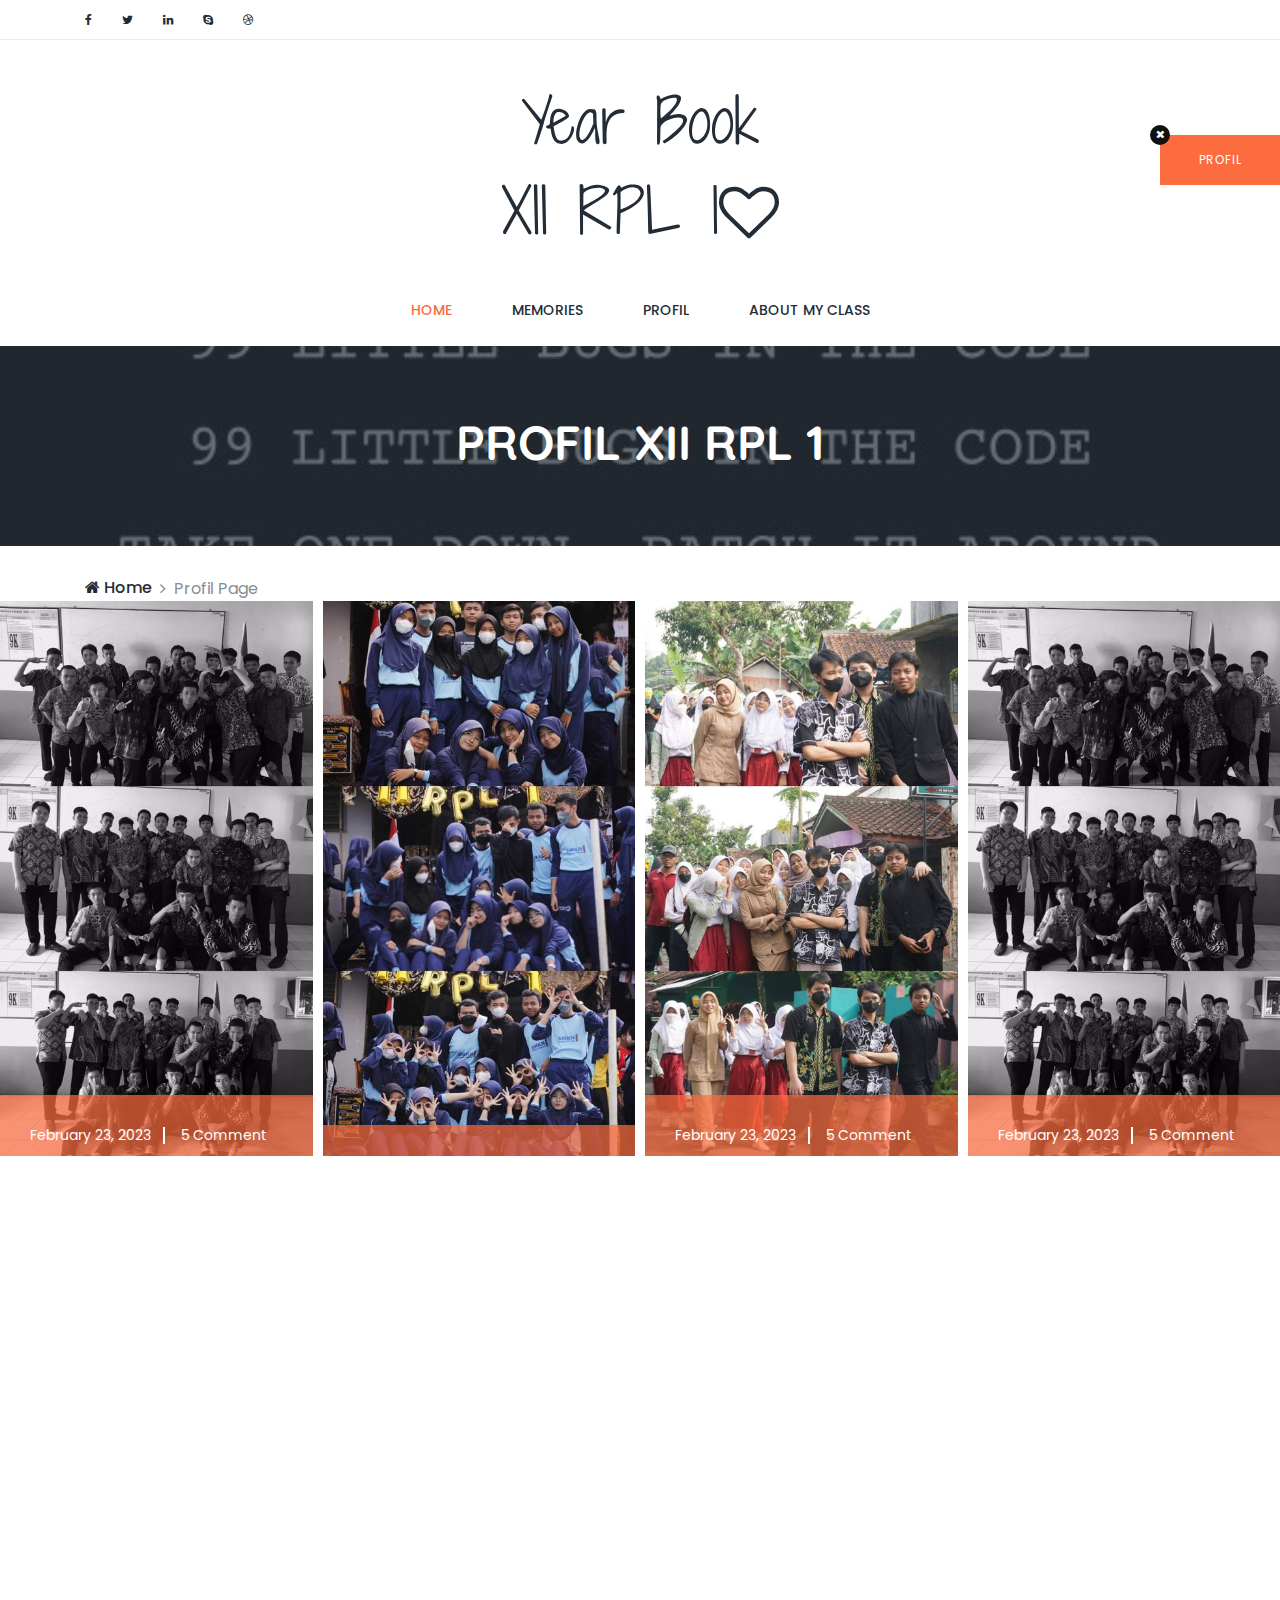
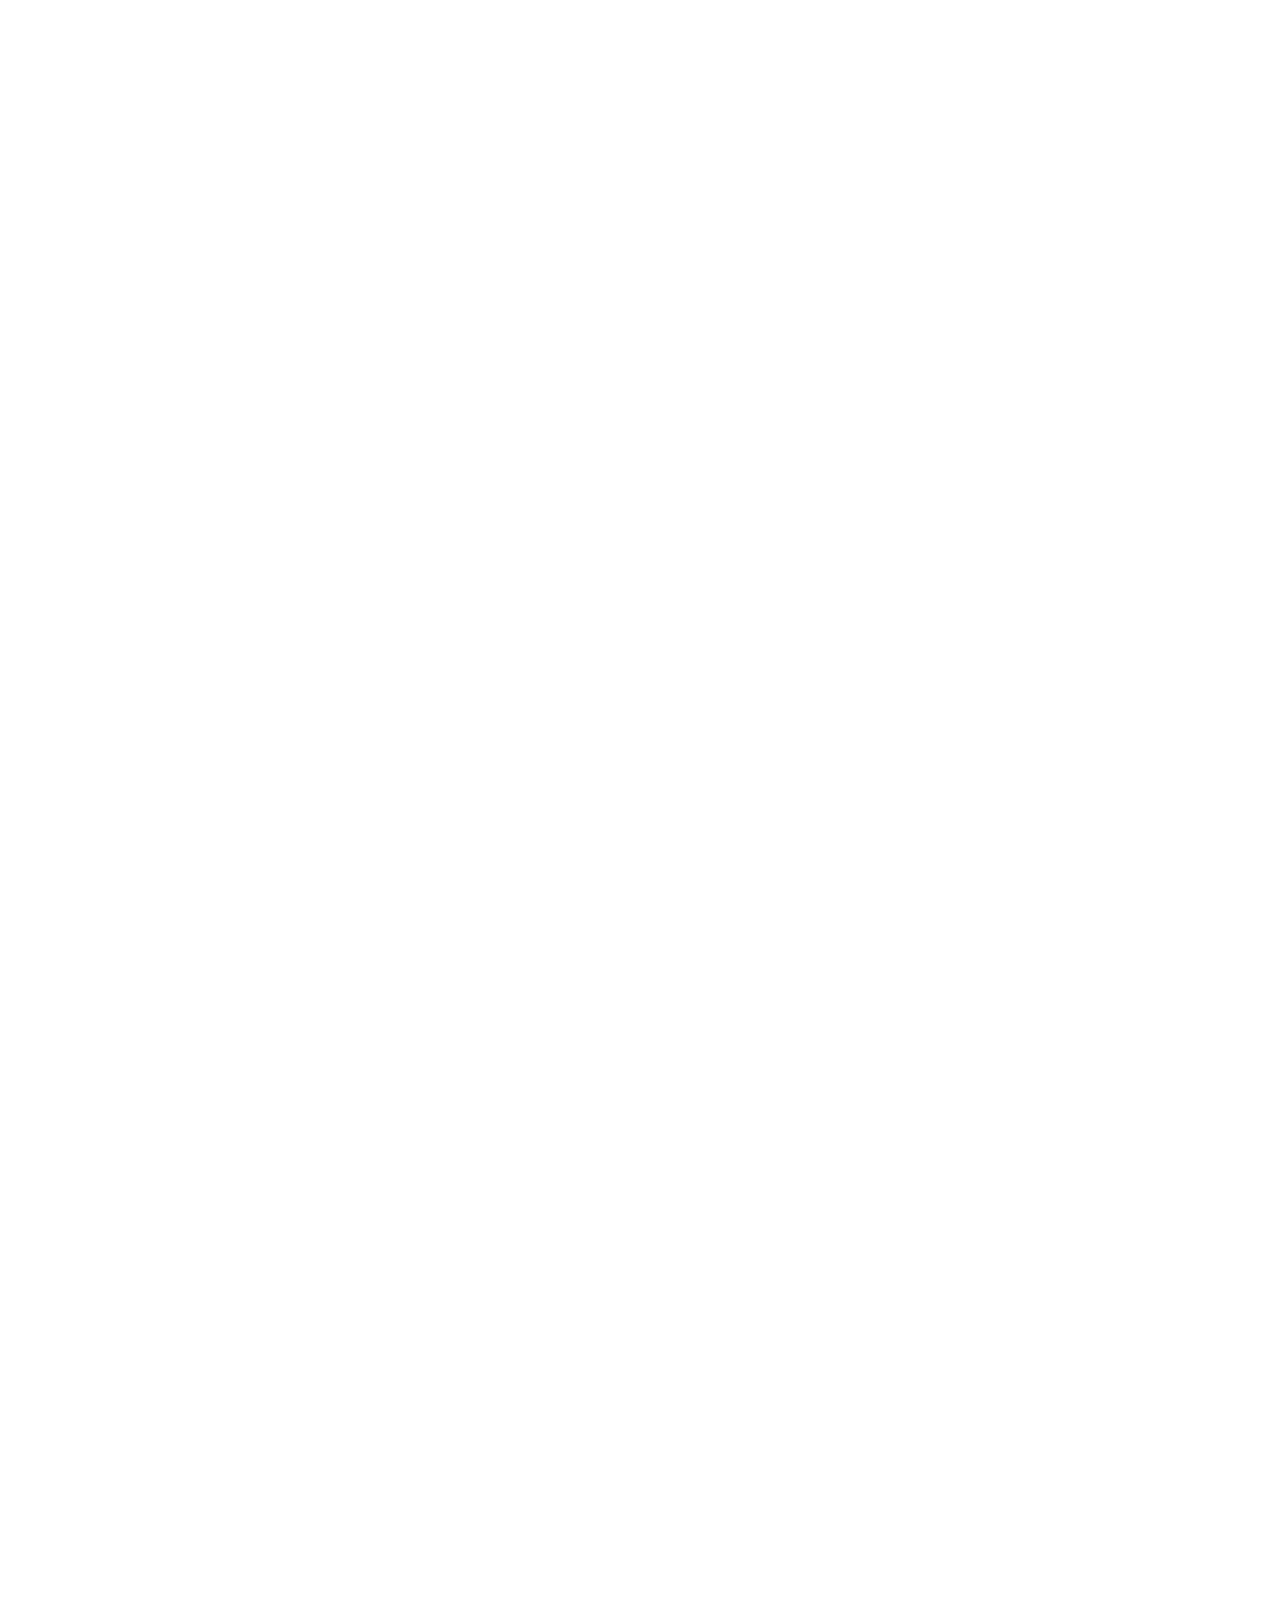
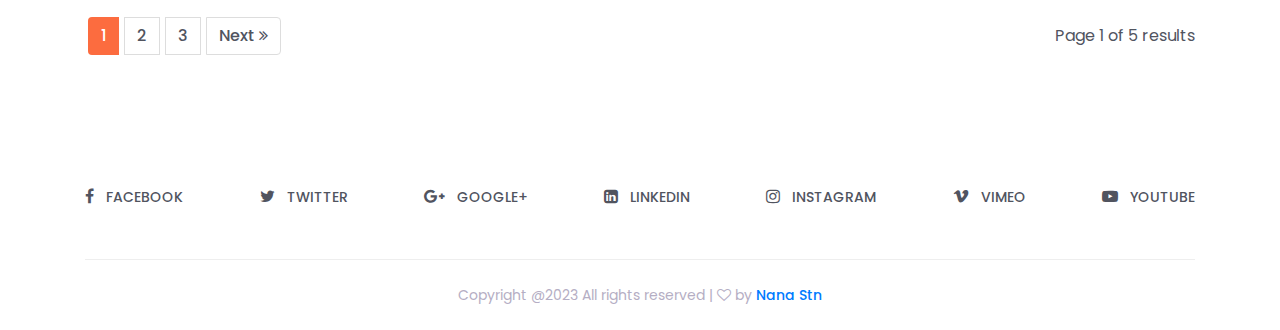
==== commit 6184aa86: "baru" ====
--- a/archive.html
+++ b/archive.html
@@ -84,7 +84,7 @@
                                     <a class="nav-link" href="index.html">Home <span class="sr-only">(current)</span></a>
                                 </li>
                                 <li class="nav-item">
-                                    <a class="nav-link" href="archive.html">Memories</a>
+                                    <a class="nav-link" href="single.html">Memories</a>
                                 </li>
                                 <li class="nav-item">
                                     <a class="nav-link" href="archive.html">Profil</a>
@@ -138,7 +138,7 @@
         <!-- Single Slide -->
         <div class="welcome-single-slide">
             <!-- Post Thumb -->
-            <img src="img/bg-img/wakhaji.jpeg" alt="">
+            <img src="img/bg-img/5.jpeg" alt="">
             <!-- Overlay Text -->
             <div class="project_title">
                 <div class="post-date-commnents d-flex">
@@ -146,7 +146,7 @@
                     <a href="#">5 Comment</a>
                 </div>
                 <a href="#">
-                    <h5>“I’ve Come and I’m Gone”: A Tribute to Istanbul’s Street</h5>
+                    <h5>“Tidak ada cara mudah untuk mencapai bintang-bintang dari bumi.Tapi Saya akan menemukan cara atau saya akan melakukannya sendiri</h5>
                 </a>
             </div>
         </div>
@@ -154,7 +154,7 @@
         <!-- Single Slide -->
         <div class="welcome-single-slide">
             <!-- Post Thumb -->
-            <img src="img/bg-img/wakhaji.jpeg" alt="">
+            <img src="img/bg-img/6.jpeg" alt="">
             <!-- Overlay Text -->
             <div class="project_title">
                 <div class="post-date-commnents d-flex">
@@ -162,10 +162,39 @@
                     <a href="#">5 Comment</a>
                 </div>
                 <a href="#">
-                    <h5>“I’ve Come and I’m Gone”: A Tribute to Istanbul’s Street</h5>
+                    <h5>“Orang bijak bergembira karena belajar dari bahaya yang dialami orang lain,Berbahagialah orang yang menemukan kebijaksanaan </h5>
                 </a>
             </div>
         </div>
+
+        <div class="welcome-single-slide">
+            <!-- Post Thumb -->
+            <img src="img/bg-img/7.jpeg" alt="">
+            <!-- Overlay Text -->
+            <div class="project_title">
+                <div class="post-date-commnents d-flex">
+                    <a href="#">February 23, 2023</a>
+                    <a href="#">5 Comment</a>
+                </div>
+                <a href="#">
+                    <h5>“Bagi orang yang mau terus berjuang, tidak ada jalan yang tidak bisa dilewati.Takdir membimbing mereka yang mau dan menyeret mereka yang tidak mau.</h5>
+                </a>
+            </div>
+        </div>
+
+        <!-- <div class="welcome-single-slide">
+            
+            <img src="img/bg-img/1.jpeg" alt="">
+            
+            <div class="project_title">
+                <div class="post-date-commnents d-flex">
+                    <a href="#">February 23, 2023</a>
+                    <a href="#">5 Comment</a>
+                </div>
+                <a href="#">
+                </a>
+            </div>
+        </div> -->
         </section>
     <section class="archive-area section_padding_80">
         <div class="container">
@@ -198,7 +227,7 @@
                                 </div>
                             </div>
                             <div class="post-author">
-                                <a href="#">Mirip Kamu ya</a>
+                                <a href="#">Aku adalah wibu</a>
                             </div>
                         </div>
                     </div>
@@ -216,13 +245,9 @@
                             <div class="post-meta d-flex">
                                 <div class="post-author-date-area d-flex">
                                     <!-- Post Author -->
-                                    <div class="post-author">
-                                        <a href="#">By Marian</a>
-                                    </div>
-                                    <!-- Post Date -->
-                                    <div class="post-date">
-                                        <a href="#">May 19, 2017</a>
-                                    </div>
+                                    <a href="#">
+                                        <h4 class="post-headline">Agil Febriani</h4>
+                                    </a>
                                 </div>
                                 <!-- Post Comment & Share Area -->
                                 <div class="post-comment-share-area d-flex">
@@ -231,9 +256,9 @@
                                    
                                 </div>
                             </div>
-                            <a href="#">
-                                <h4 class="post-headline">The Top Breakfast And Brunch Spots In Hove, Brighton</h4>
-                            </a>
+                            <div class="post-author">
+                                <a href="#">Saya nak jadi cikguu besar </a>
+                            </div>
                         </div>
                     </div>
                 </div>
@@ -250,24 +275,21 @@
                             <div class="post-meta d-flex">
                                 <div class="post-author-date-area d-flex">
                                     <!-- Post Author -->
-                                    <div class="post-author">
-                                        <a href="#">By Marian</a>
-                                    </div>
-                                    <!-- Post Date -->
-                                    <div class="post-date">
-                                        <a href="#">May 19, 2017</a>
-                                    </div>
-                                </div>
-                                <!-- Post Comment & Share Area -->
-                                <div class="post-comment-share-area d-flex">
-                                    <!-- Post Favourite -->
-                                    <!-- Post Share -->
-                                    
-                                </div>
-                            </div>
-                            <a href="#">
-                                <h4 class="post-headline">The 10 Best Pubs In The Lake District, Cumbria</h4>
-                            </a>
+                                    <a href="#">
+                                        <h4 class="post-headline">Alvi Nur Hamzzah</h4>
+                                    </a>
+                                </div>
+                                <!-- Post Comment & Share Area -->
+                                <div class="post-comment-share-area d-flex">
+                                    <!-- Post Favourite -->
+                                    <!-- Post Share -->
+                                    
+                                </div>
+                            </div>
+                            
+                            <div class="post-author">
+                                <a href="#">OKEEEEEEEEEEEEEEEEEEEEEEEEE</a>
+                            </div>
                         </div>
                     </div>
                 </div>
@@ -284,25 +306,23 @@
                             <div class="post-meta d-flex">
                                 <div class="post-author-date-area d-flex">
                                     <!-- Post Author -->
-                                    <div class="post-author">
-                                        <a href="#">By Marian</a>
-                                    </div>
-                                    <!-- Post Date -->
-                                    <div class="post-date">
-                                        <a href="#">May 19, 2017</a>
-                                    </div>
-                                </div>
-                                <!-- Post Comment & Share Area -->
-                                <div class="post-comment-share-area d-flex">
-                                    <!-- Post Favourite -->
-                                    <!-- Post Share -->
-                                    
-                                </div>
-                            </div>
-                            <a href="#">
-                                <h4 class="post-headline">The 10 Best Brunch Spots In Newcastle, England</h4>
-                            </a>
-                        </div>
+                                    <a href="#">
+                                        <h4 class="post-headline">Andika Dwi Prasetya</h4>
+                                    </a>
+                                   
+                                </div>
+                                <!-- Post Comment & Share Area -->
+                                <div class="post-comment-share-area d-flex">
+                                    <!-- Post Favourite -->
+                                    <!-- Post Share -->
+                                    
+                                </div>
+                                </div>
+                                <div class="post-author">
+                                    <a href="#">Hayyy ini akuu</a>
+                                </div>
+                            
+                            </div>
                     </div>
                 </div>
 
@@ -318,24 +338,21 @@
                             <div class="post-meta d-flex">
                                 <div class="post-author-date-area d-flex">
                                     <!-- Post Author -->
-                                    <div class="post-author">
-                                        <a href="#">By Marian</a>
-                                    </div>
-                                    <!-- Post Date -->
-                                    <div class="post-date">
-                                        <a href="#">May 19, 2017</a>
-                                    </div>
-                                </div>
-                                <!-- Post Comment & Share Area -->
-                                <div class="post-comment-share-area d-flex">
-                                    <!-- Post Favourite -->
-                                    <!-- Post Share -->
-                                    
-                                </div>
-                            </div>
-                            <a href="#">
-                                <h4 class="post-headline">Where To Get The Best Sunday Roast In The Cotswolds</h4>
-                            </a>
+                                    <a href="#">
+                                        <h4 class="post-headline">Anisa Nur Amanah</h4>
+                                    </a>
+                                </div>
+                                <!-- Post Comment & Share Area -->
+                                <div class="post-comment-share-area d-flex">
+                                    <!-- Post Favourite -->
+                                    <!-- Post Share -->
+                                    
+                                </div>
+                            </div>
+                            
+                            <div class="post-author">
+                                <a href="#">Cowook fiksii lebih menarik</a>
+                            </div>
                         </div>
                     </div>
                 </div>
@@ -352,24 +369,23 @@
                             <div class="post-meta d-flex">
                                 <div class="post-author-date-area d-flex">
                                     <!-- Post Author -->
-                                    <div class="post-author">
-                                        <a href="#">By Marian</a>
-                                    </div>
-                                    <!-- Post Date -->
-                                    <div class="post-date">
-                                        <a href="#">May 19, 2017</a>
-                                    </div>
-                                </div>
-                                <!-- Post Comment & Share Area -->
-                                <div class="post-comment-share-area d-flex">
-                                    <!-- Post Favourite -->
-                                    <!-- Post Share -->
-                                    
-                                </div>
-                            </div>
-                            <a href="#">
-                                <h4 class="post-headline">The Top Breakfast And Brunch Spots In Hove, Brighton</h4>
-                            </a>
+                                    <a href="#">
+                                        <h4 class="post-headline">Bintang Henriana Putri darmawan</h4>
+                                    </a>
+                                    
+                                   
+                                </div>
+                                <!-- Post Comment & Share Area -->
+                                <div class="post-comment-share-area d-flex">
+                                    <!-- Post Favourite -->
+                                    <!-- Post Share -->
+                                    
+                                </div>
+                            </div>
+                            <div class="post-author">
+
+                                <a href="#">Hallooo Aku main rl dengan banyak akunn</a>
+                            </div>
                         </div>
                     </div>
                 </div>
@@ -386,24 +402,21 @@
                             <div class="post-meta d-flex">
                                 <div class="post-author-date-area d-flex">
                                     <!-- Post Author -->
-                                    <div class="post-author">
-                                        <a href="#">By Marian</a>
-                                    </div>
-                                    <!-- Post Date -->
-                                    <div class="post-date">
-                                        <a href="#">May 19, 2017</a>
-                                    </div>
-                                </div>
-                                <!-- Post Comment & Share Area -->
-                                <div class="post-comment-share-area d-flex">
-                                    <!-- Post Favourite -->
-                                    <!-- Post Share -->
-                                    
-                                </div>
-                            </div>
-                            <a href="#">
-                                <h4 class="post-headline">The 10 Best Pubs In The Lake District, Cumbria</h4>
-                            </a>
+                                    <a href="#">
+                                        <h4 class="post-headline">Bunga Nur Zahra</h4>
+                                    </a>
+                                    
+                                </div>
+                                <!-- Post Comment & Share Area -->
+                                <div class="post-comment-share-area d-flex">
+                                    <!-- Post Favourite -->
+                                    <!-- Post Share -->
+                                    
+                                </div>
+                            </div>
+                            <div class="post-author">
+                                <a href="#">Kecil Kecil gini cabe rawit</a>
+                            </div>                         
                         </div>
                     </div>
                 </div>
@@ -420,24 +433,21 @@
                             <div class="post-meta d-flex">
                                 <div class="post-author-date-area d-flex">
                                     <!-- Post Author -->
-                                    <div class="post-author">
-                                        <a href="#">By Marian</a>
-                                    </div>
-                                    <!-- Post Date -->
-                                    <div class="post-date">
-                                        <a href="#">May 19, 2017</a>
-                                    </div>
-                                </div>
-                                <!-- Post Comment & Share Area -->
-                                <div class="post-comment-share-area d-flex">
-                                    <!-- Post Favourite -->
-                                    <!-- Post Share -->
-                                    
-                                </div>
-                            </div>
-                            <a href="#">
-                                <h4 class="post-headline">The 10 Best Brunch Spots In Newcastle, England</h4>
-                            </a>
+                                    <a href="#">
+                                        <h4 class="post-headline">Cedrik ken putra wijaya</h4>
+                                    </a>
+                                    
+                                </div>
+                                <!-- Post Comment & Share Area -->
+                                <div class="post-comment-share-area d-flex">
+                                    <!-- Post Favourite -->
+                                    <!-- Post Share -->
+                                    
+                                </div>
+                            </div>
+                            <div class="post-author">
+                                <a href="#">Saya juga wibu kaya absen 1</a>
+                            </div>
                         </div>
                     </div>
                 </div>
@@ -454,24 +464,21 @@
                             <div class="post-meta d-flex">
                                 <div class="post-author-date-area d-flex">
                                     <!-- Post Author -->
-                                    <div class="post-author">
-                                        <a href="#">By Marian</a>
-                                    </div>
-                                    <!-- Post Date -->
-                                    <div class="post-date">
-                                        <a href="#">May 19, 2017</a>
-                                    </div>
-                                </div>
-                                <!-- Post Comment & Share Area -->
-                                <div class="post-comment-share-area d-flex">
-                                    <!-- Post Favourite -->
-                                    <!-- Post Share -->
-                                    
-                                </div>
-                            </div>
-                            <a href="#">
-                                <h4 class="post-headline">Where To Get The Best Sunday Roast In The Cotswolds</h4>
-                            </a>
+                                    <a href="#">
+                                        <h4 class="post-headline">Dias Wahyu widayati</h4>
+                                    </a>
+                                    
+                                </div>
+                                <!-- Post Comment & Share Area -->
+                                <div class="post-comment-share-area d-flex">
+                                    <!-- Post Favourite -->
+                                    <!-- Post Share -->
+                                    
+                                </div>
+                            </div>
+                            <div class="post-author">
+                                <a href="#"> Jangan lupa bawa bekal teman</a>
+                            </div>
                         </div>
                     </div>
                 </div>
@@ -488,24 +495,21 @@
                             <div class="post-meta d-flex">
                                 <div class="post-author-date-area d-flex">
                                     <!-- Post Author -->
-                                    <div class="post-author">
-                                        <a href="#">By Marian</a>
-                                    </div>
-                                    <!-- Post Date -->
-                                    <div class="post-date">
-                                        <a href="#">May 19, 2017</a>
-                                    </div>
-                                </div>
-                                <!-- Post Comment & Share Area -->
-                                <div class="post-comment-share-area d-flex">
-                                    <!-- Post Favourite -->
-                                    <!-- Post Share -->
-                                    
-                                </div>
-                            </div>
-                            <a href="#">
-                                <h4 class="post-headline">The Top Breakfast And Brunch Spots In Hove, Brighton</h4>
-                            </a>
+                                    <a href="#">
+                                        <h4 class="post-headline">Dita Ma'rifatul Khusna</h4>
+                                    </a>
+                                </div>
+                                <!-- Post Comment & Share Area -->
+                                <div class="post-comment-share-area d-flex">
+                                    <!-- Post Favourite -->
+                                    <!-- Post Share -->
+                                    
+                                </div>
+                            </div>
+                            
+                            <div class="post-author">
+                                <a href="#">Upss ga pernah ngalis</a>
+                            </div>
                         </div>
                     </div>
                 </div>
@@ -522,24 +526,21 @@
                             <div class="post-meta d-flex">
                                 <div class="post-author-date-area d-flex">
                                     <!-- Post Author -->
-                                    <div class="post-author">
-                                        <a href="#">By Marian</a>
-                                    </div>
-                                    <!-- Post Date -->
-                                    <div class="post-date">
-                                        <a href="#">May 19, 2017</a>
-                                    </div>
-                                </div>
-                                <!-- Post Comment & Share Area -->
-                                <div class="post-comment-share-area d-flex">
-                                    <!-- Post Favourite -->
-                                    <!-- Post Share -->
-                                    
-                                </div>
-                            </div>
-                            <a href="#">
-                                <h4 class="post-headline">The 10 Best Pubs In The Lake District, Cumbria</h4>
-                            </a>
+                                    <a href="#">
+                                        <h4 class="post-headline">Ekha Sasi Ramadhani</h4>
+                                    </a>
+                                    
+                                </div>
+                                <!-- Post Comment & Share Area -->
+                                <div class="post-comment-share-area d-flex">
+                                    <!-- Post Favourite -->
+                                    <!-- Post Share -->
+                                    
+                                </div>
+                            </div>
+                            <div class="post-author">
+                                <a href="#">Aku crushin kamu ayoo sadar</a>
+                            </div>
                         </div>
                     </div>
                 </div>
@@ -556,24 +557,21 @@
                             <div class="post-meta d-flex">
                                 <div class="post-author-date-area d-flex">
                                     <!-- Post Author -->
-                                    <div class="post-author">
-                                        <a href="#">By Marian</a>
-                                    </div>
-                                    <!-- Post Date -->
-                                    <div class="post-date">
-                                        <a href="#">May 19, 2017</a>
-                                    </div>
-                                </div>
-                                <!-- Post Comment & Share Area -->
-                                <div class="post-comment-share-area d-flex">
-                                    <!-- Post Favourite -->
-                                    <!-- Post Share -->
-                                    
-                                </div>
-                            </div>
-                            <a href="#">
-                                <h4 class="post-headline">The 10 Best Brunch Spots In Newcastle, England</h4>
-                            </a>
+                                    <a href="#">
+                                        <h4 class="post-headline">Faiz Dwi luthofa </h4>
+                                    </a>
+                                    
+                                </div>
+                                <!-- Post Comment & Share Area -->
+                                <div class="post-comment-share-area d-flex">
+                                    <!-- Post Favourite -->
+                                    <!-- Post Share -->
+                                    
+                                </div>
+                            </div>
+                            <div class="post-author">
+                                        <a href="#">Aku anak sehat tubuhku kuat</a>
+                            </div>
                         </div>
                     </div>
                 </div>
--- a/style.css
+++ b/style.css
@@ -664,7 +664,7 @@
 }
 
 .post-author a:after {
-    width: 2px;
+    width: 0px;
     height: 60%;
     content: '';
     position: absolute;
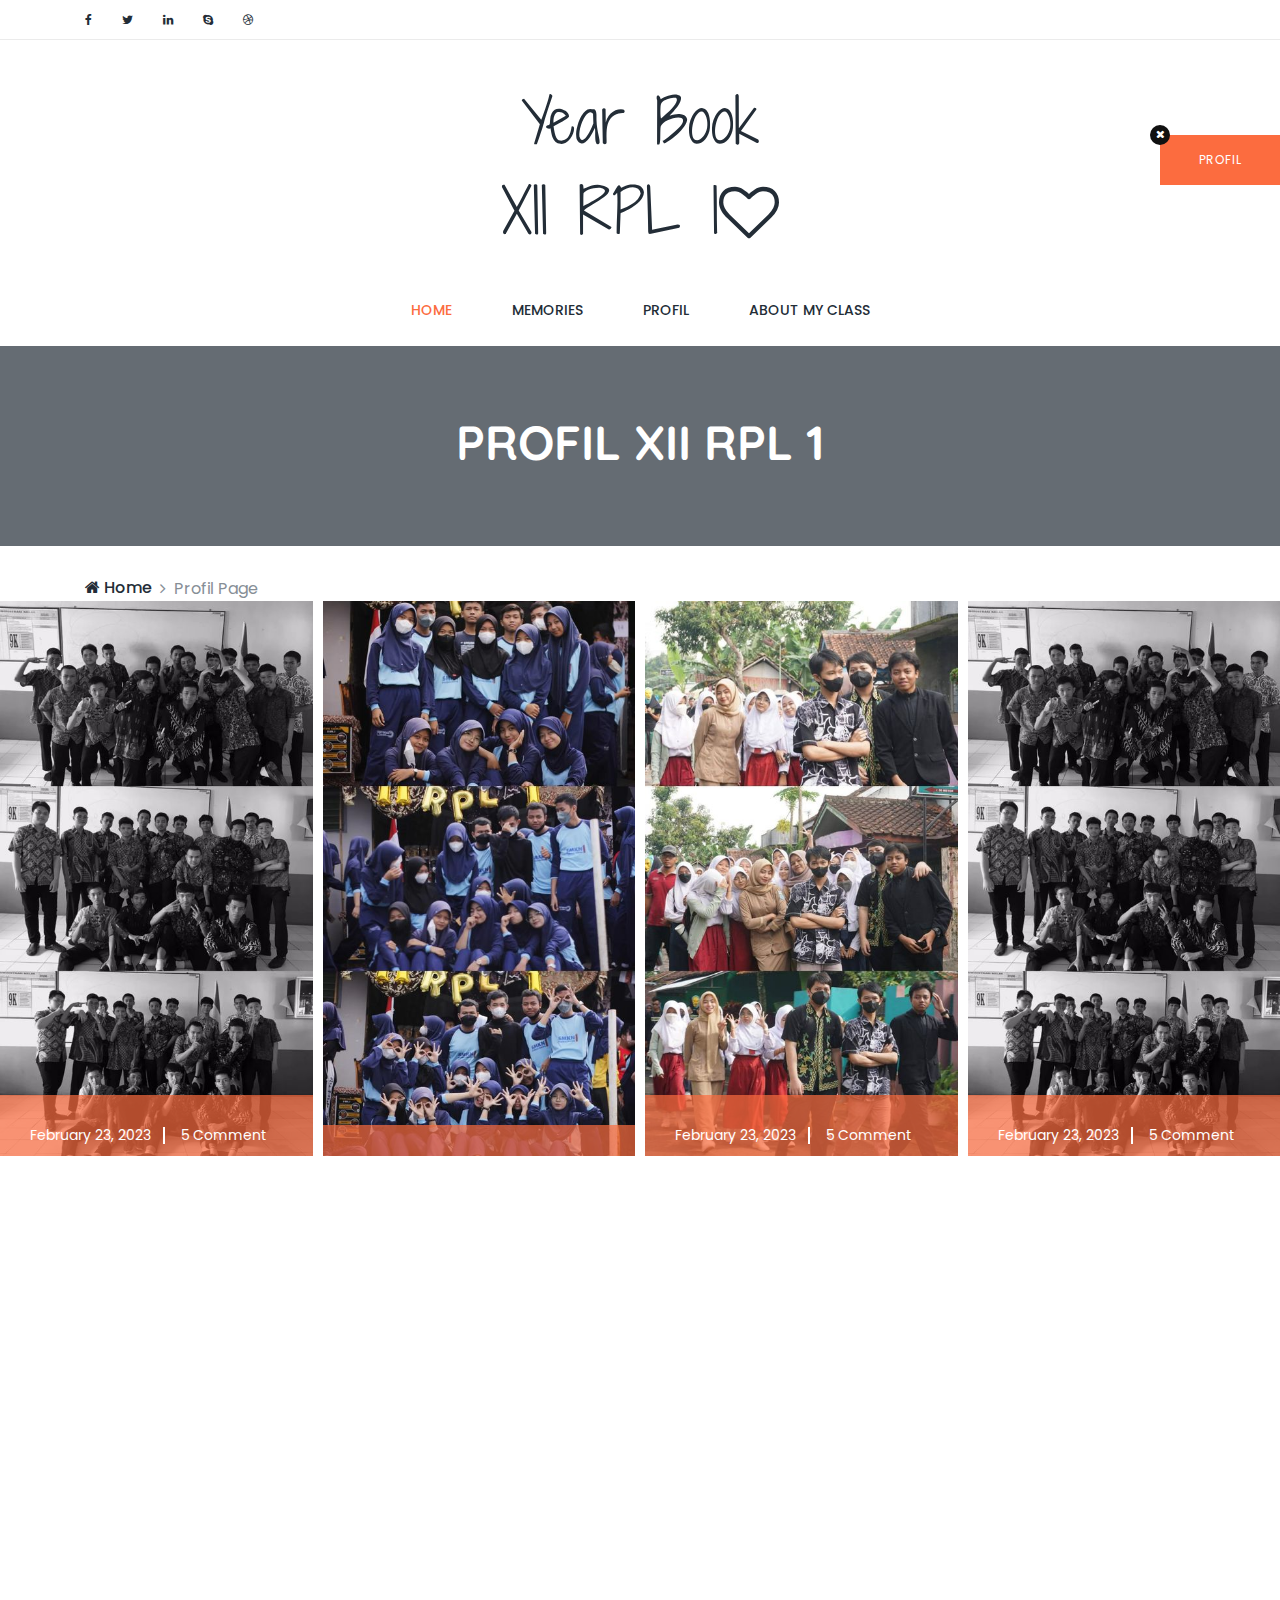
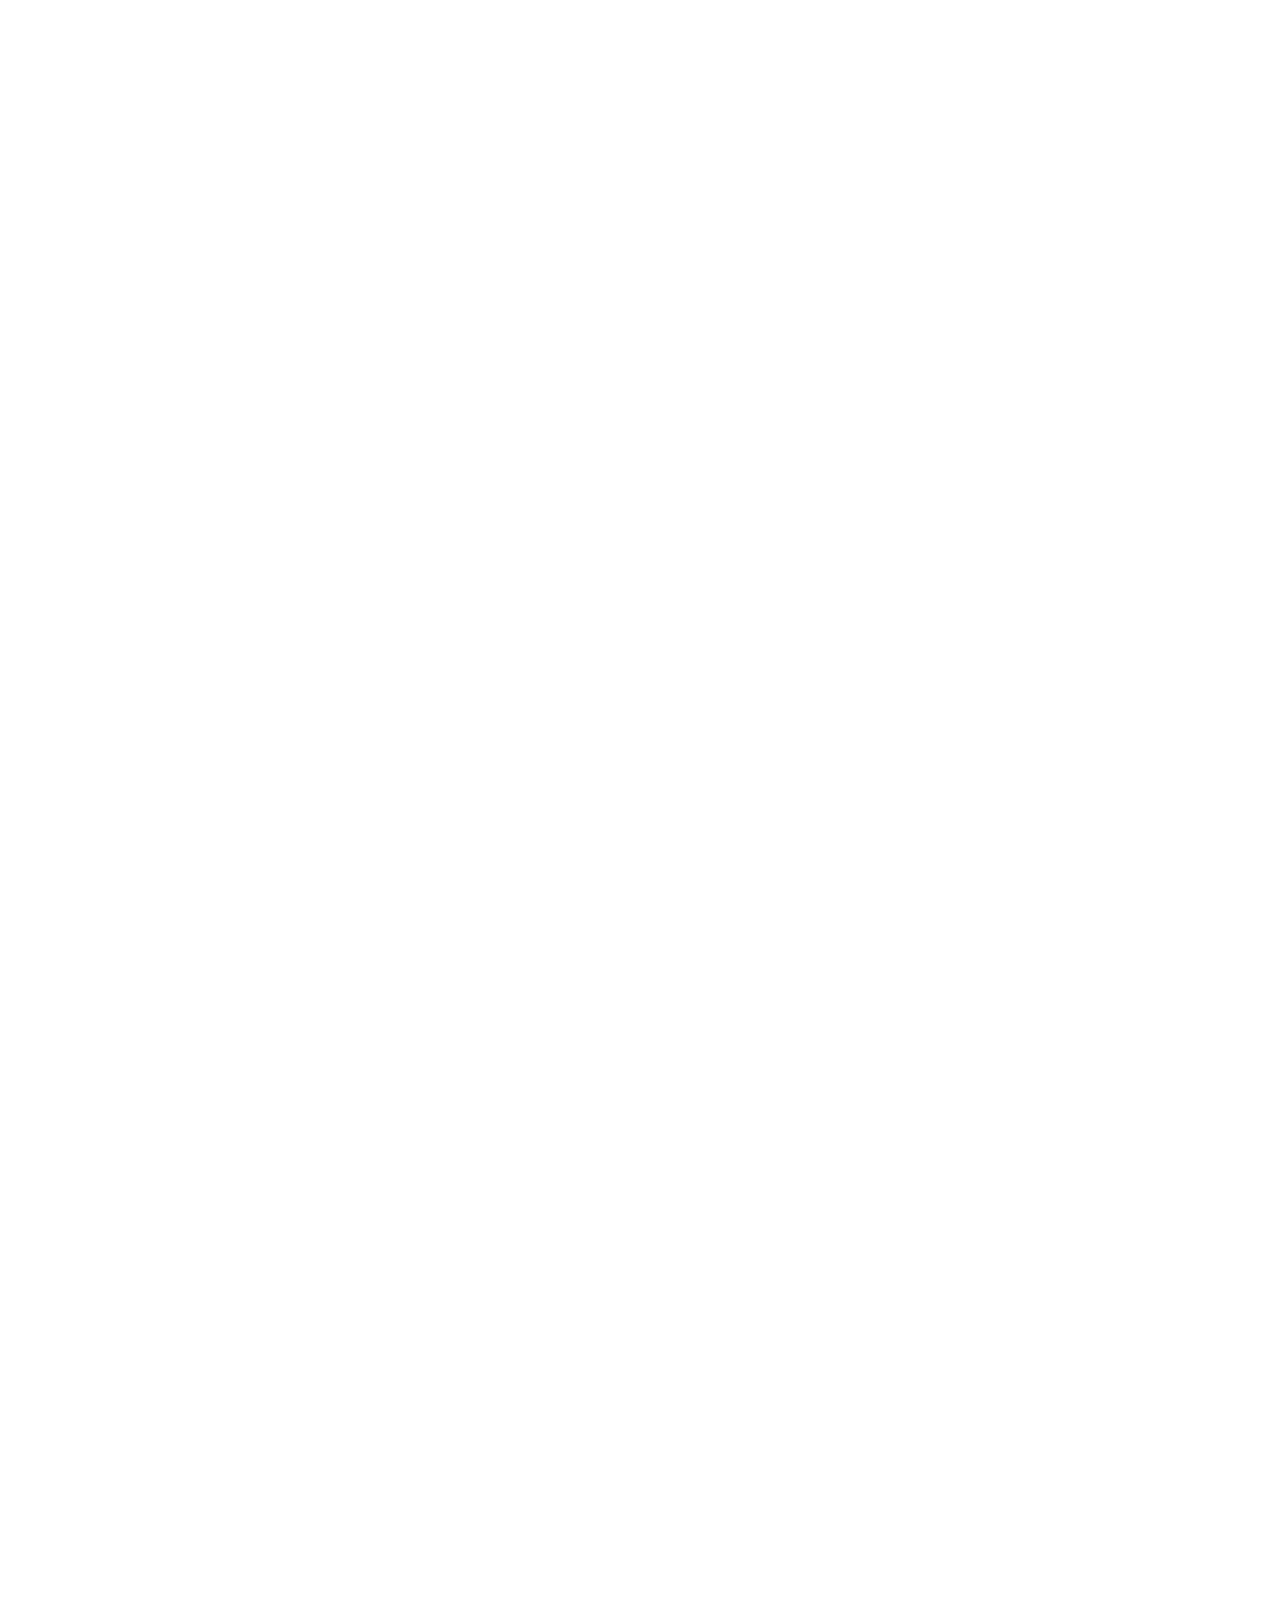
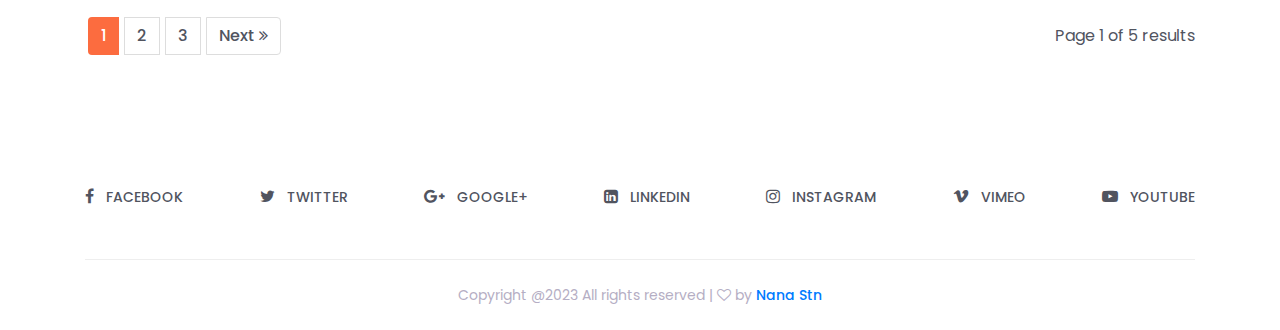
==== commit a84d2a3d: "ada" ====
--- a/archive.html
+++ b/archive.html
@@ -105,7 +105,7 @@
     <!-- ****** Header Area End ****** -->
 
     <!-- ****** Breadcumb Area Start ****** -->
-    <div class="breadcumb-area" style="background-image: url(img/bg-img/y.jpeg);">
+    <div class="breadcumb-area" style="background-image: url(img/bg-img/.jpeg);">
         <div class="container h-100">
             <div class="row h-100 align-items-center">
                 <div class="col-12">
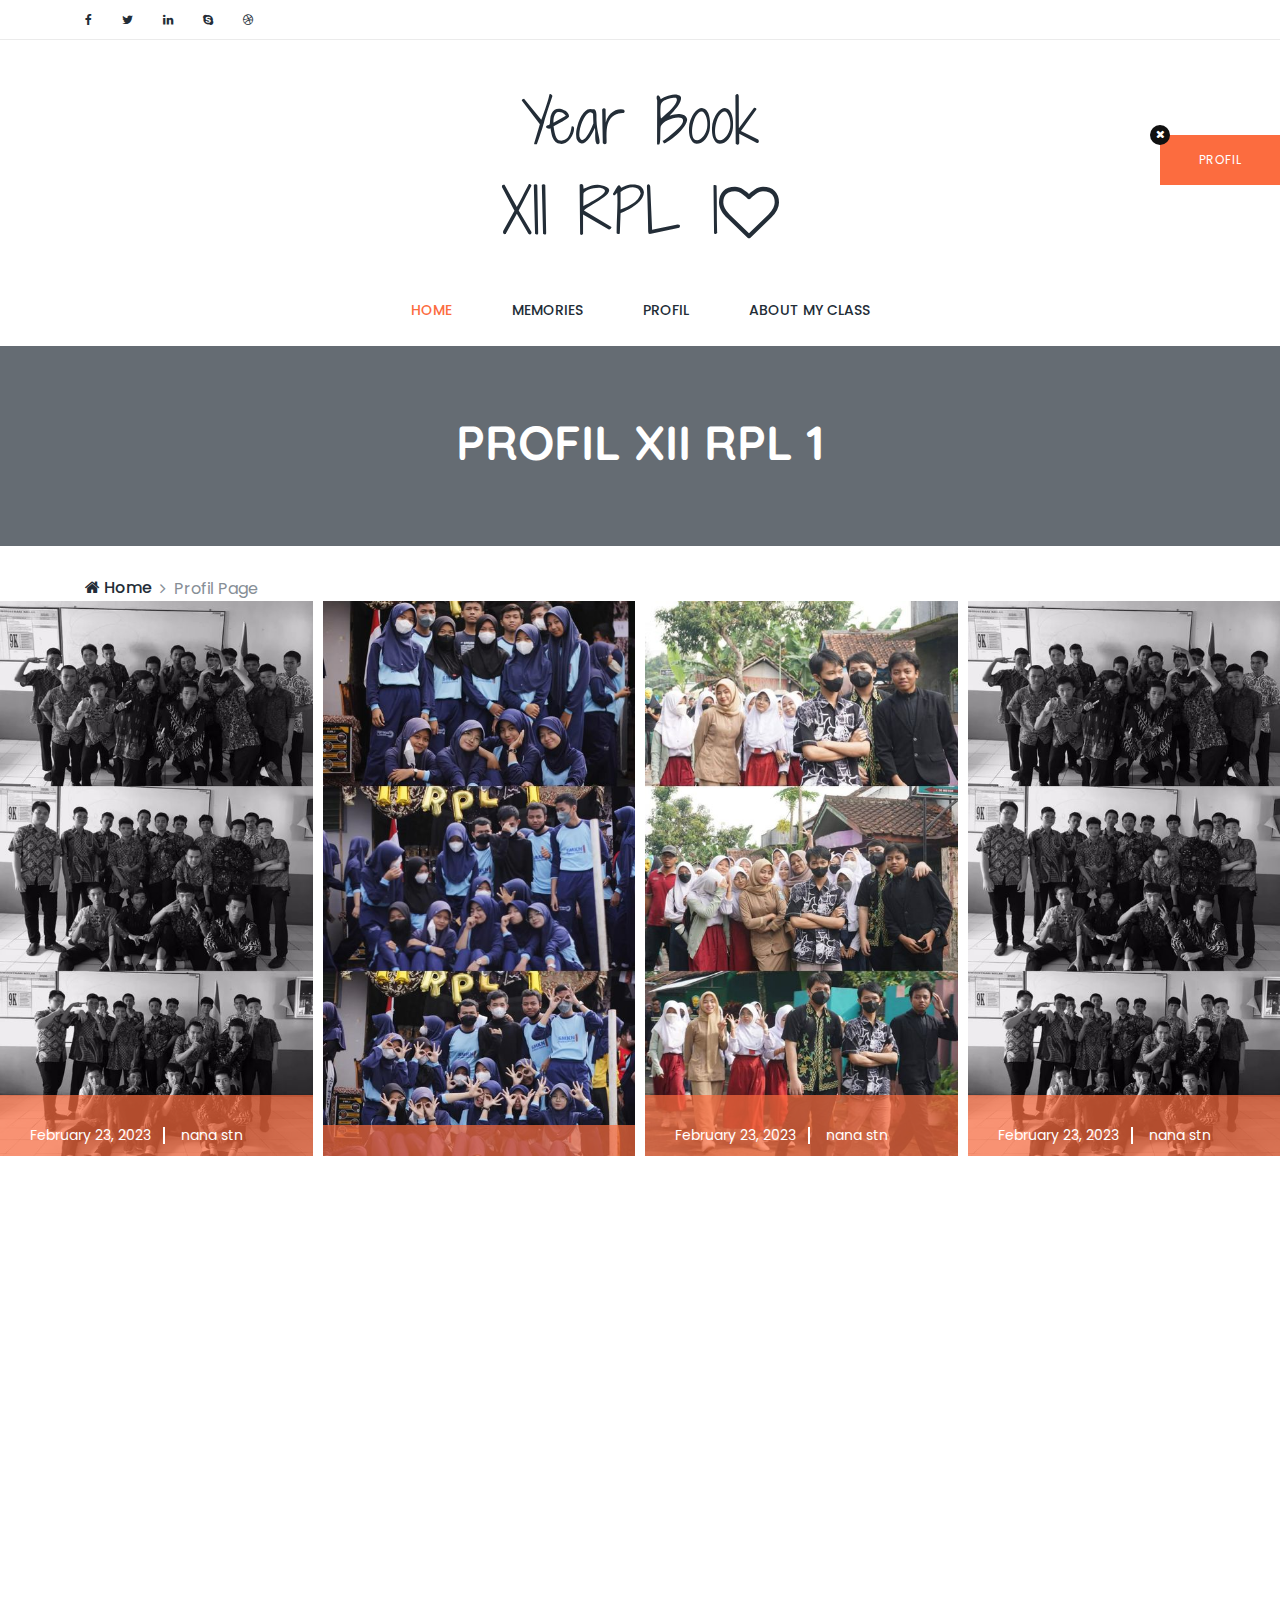
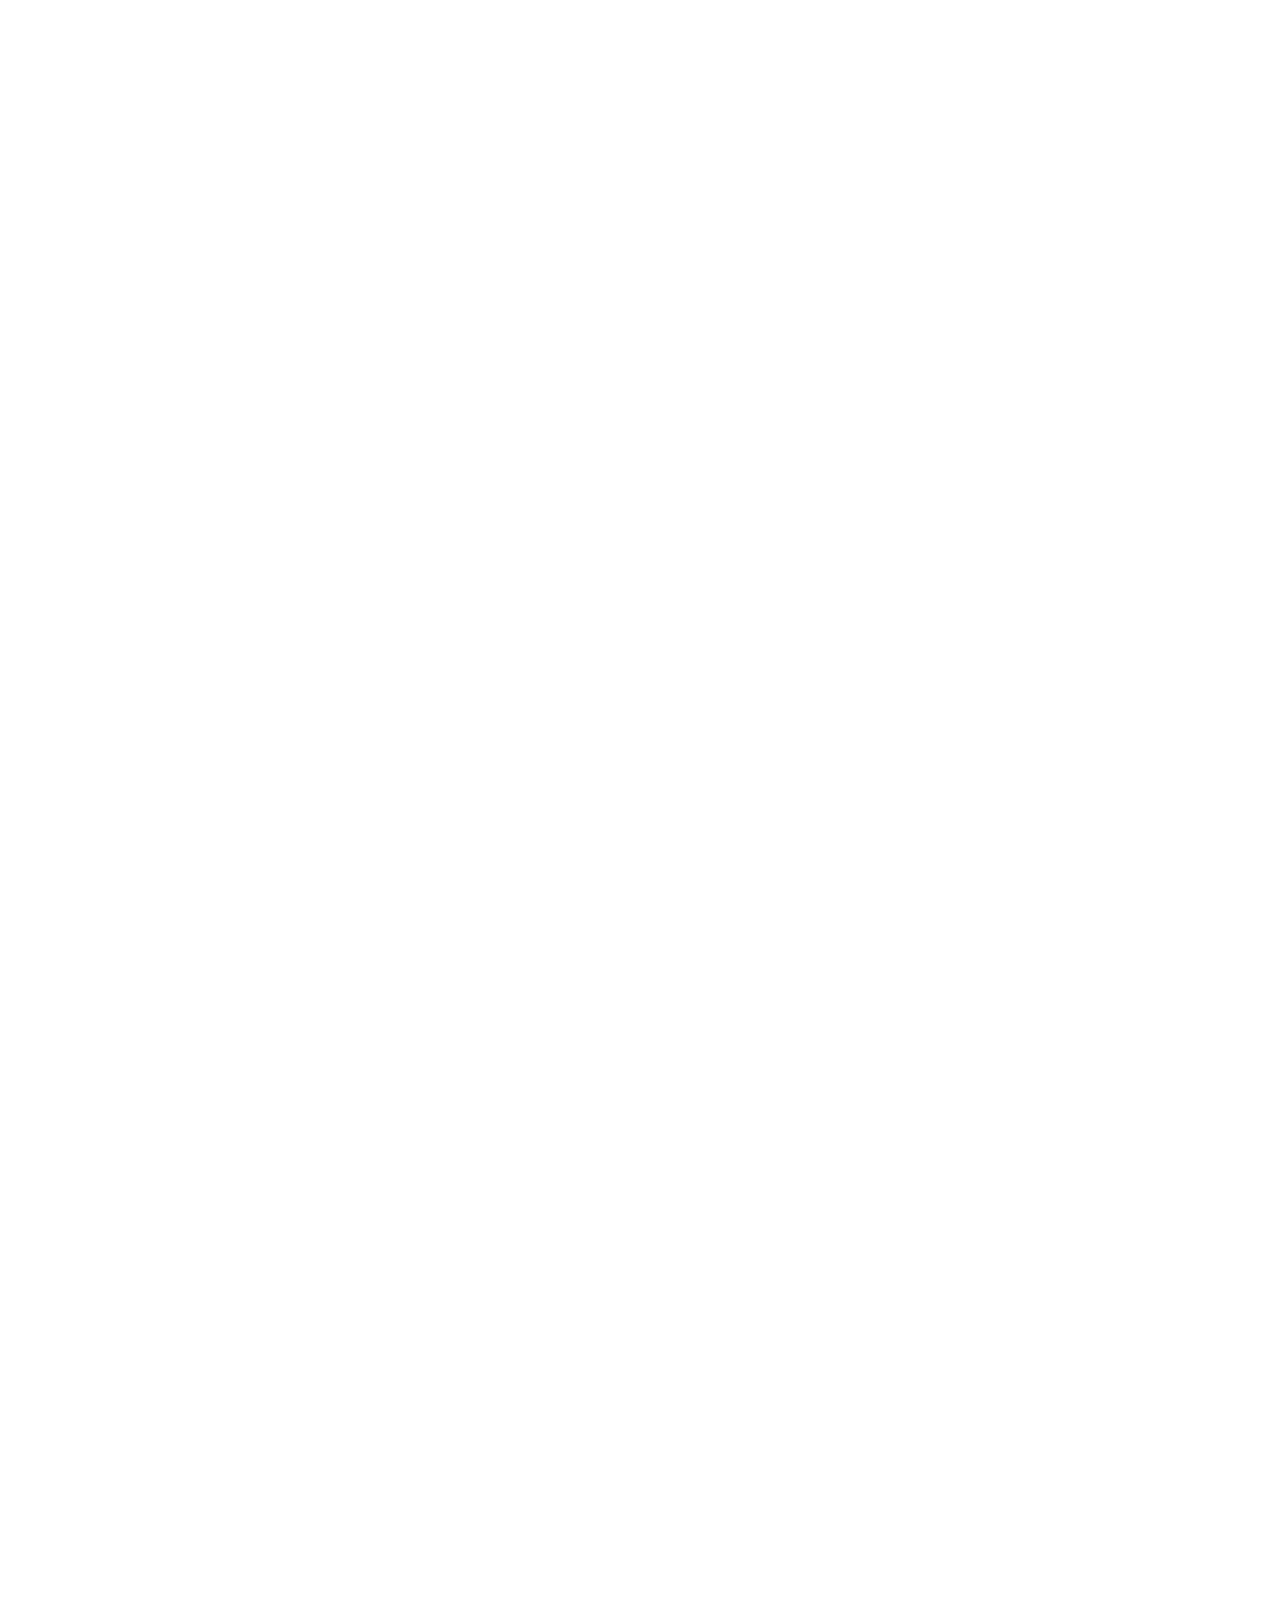
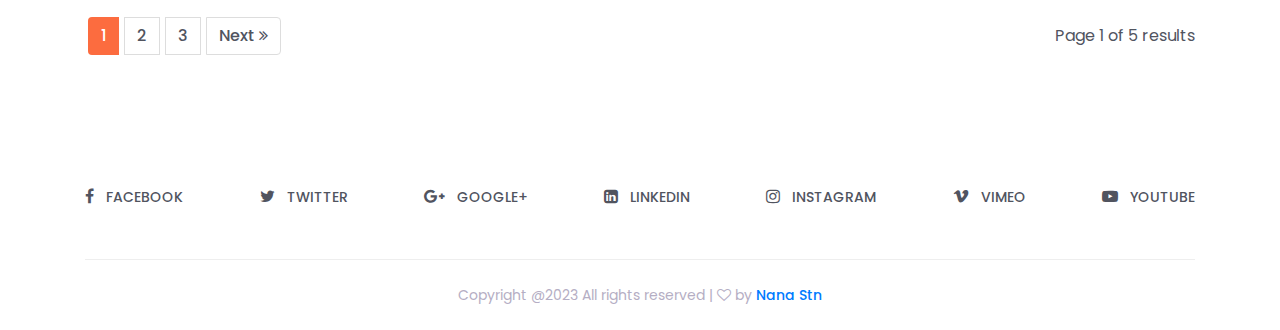
==== commit c8f4e478: "p" ====
--- a/archive.html
+++ b/archive.html
@@ -143,7 +143,7 @@
             <div class="project_title">
                 <div class="post-date-commnents d-flex">
                     <a href="#">February 23, 2023</a>
-                    <a href="#">5 Comment</a>
+                    <a href="#">nana stn</a>
                 </div>
                 <a href="#">
                     <h5>“Tidak ada cara mudah untuk mencapai bintang-bintang dari bumi.Tapi Saya akan menemukan cara atau saya akan melakukannya sendiri</h5>
@@ -159,7 +159,7 @@
             <div class="project_title">
                 <div class="post-date-commnents d-flex">
                     <a href="#">February 23, 2023</a>
-                    <a href="#">5 Comment</a>
+                    <a href="#">nana stn</a>
                 </div>
                 <a href="#">
                     <h5>“Orang bijak bergembira karena belajar dari bahaya yang dialami orang lain,Berbahagialah orang yang menemukan kebijaksanaan </h5>
@@ -174,7 +174,7 @@
             <div class="project_title">
                 <div class="post-date-commnents d-flex">
                     <a href="#">February 23, 2023</a>
-                    <a href="#">5 Comment</a>
+                    <a href="#">nana stn</a>
                 </div>
                 <a href="#">
                     <h5>“Bagi orang yang mau terus berjuang, tidak ada jalan yang tidak bisa dilewati.Takdir membimbing mereka yang mau dan menyeret mereka yang tidak mau.</h5>
@@ -189,7 +189,7 @@
             <div class="project_title">
                 <div class="post-date-commnents d-flex">
                     <a href="#">February 23, 2023</a>
-                    <a href="#">5 Comment</a>
+                    <a href="#">nana stn</a>
                 </div>
                 <a href="#">
                 </a>
